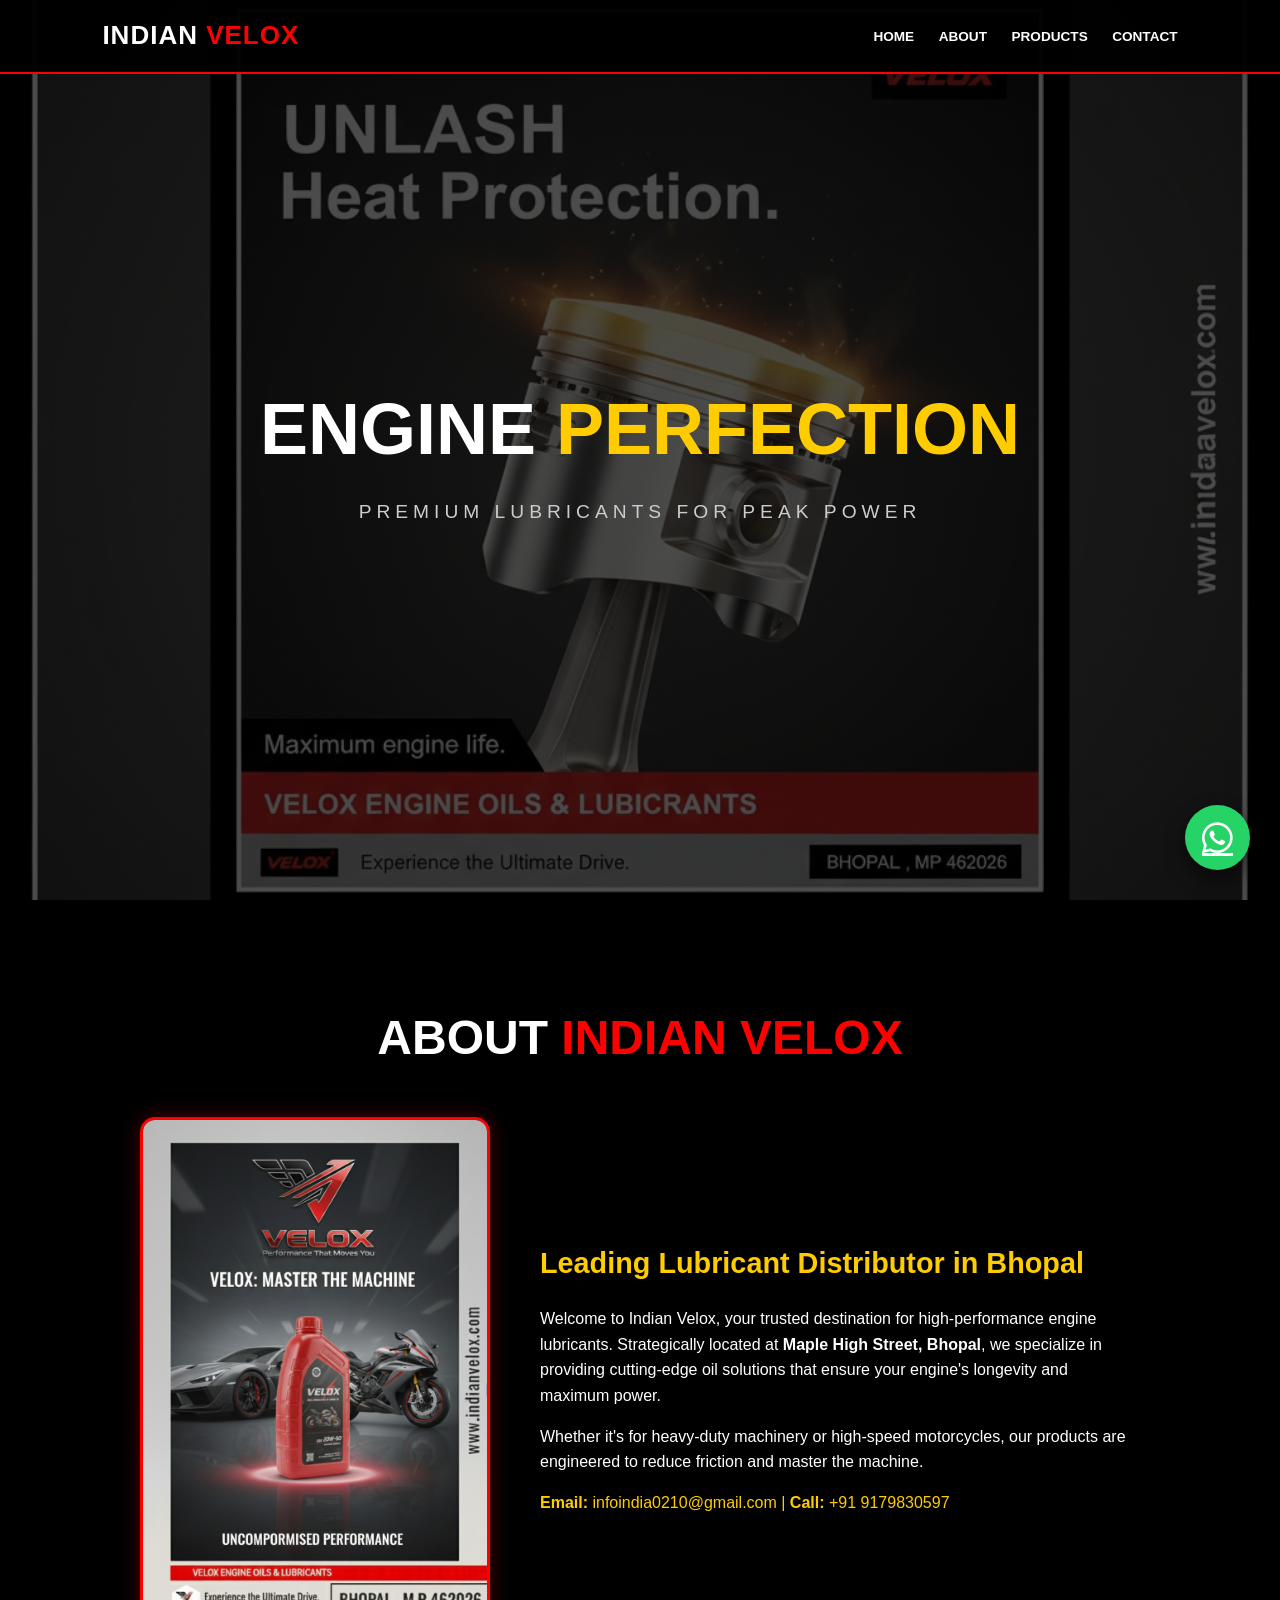
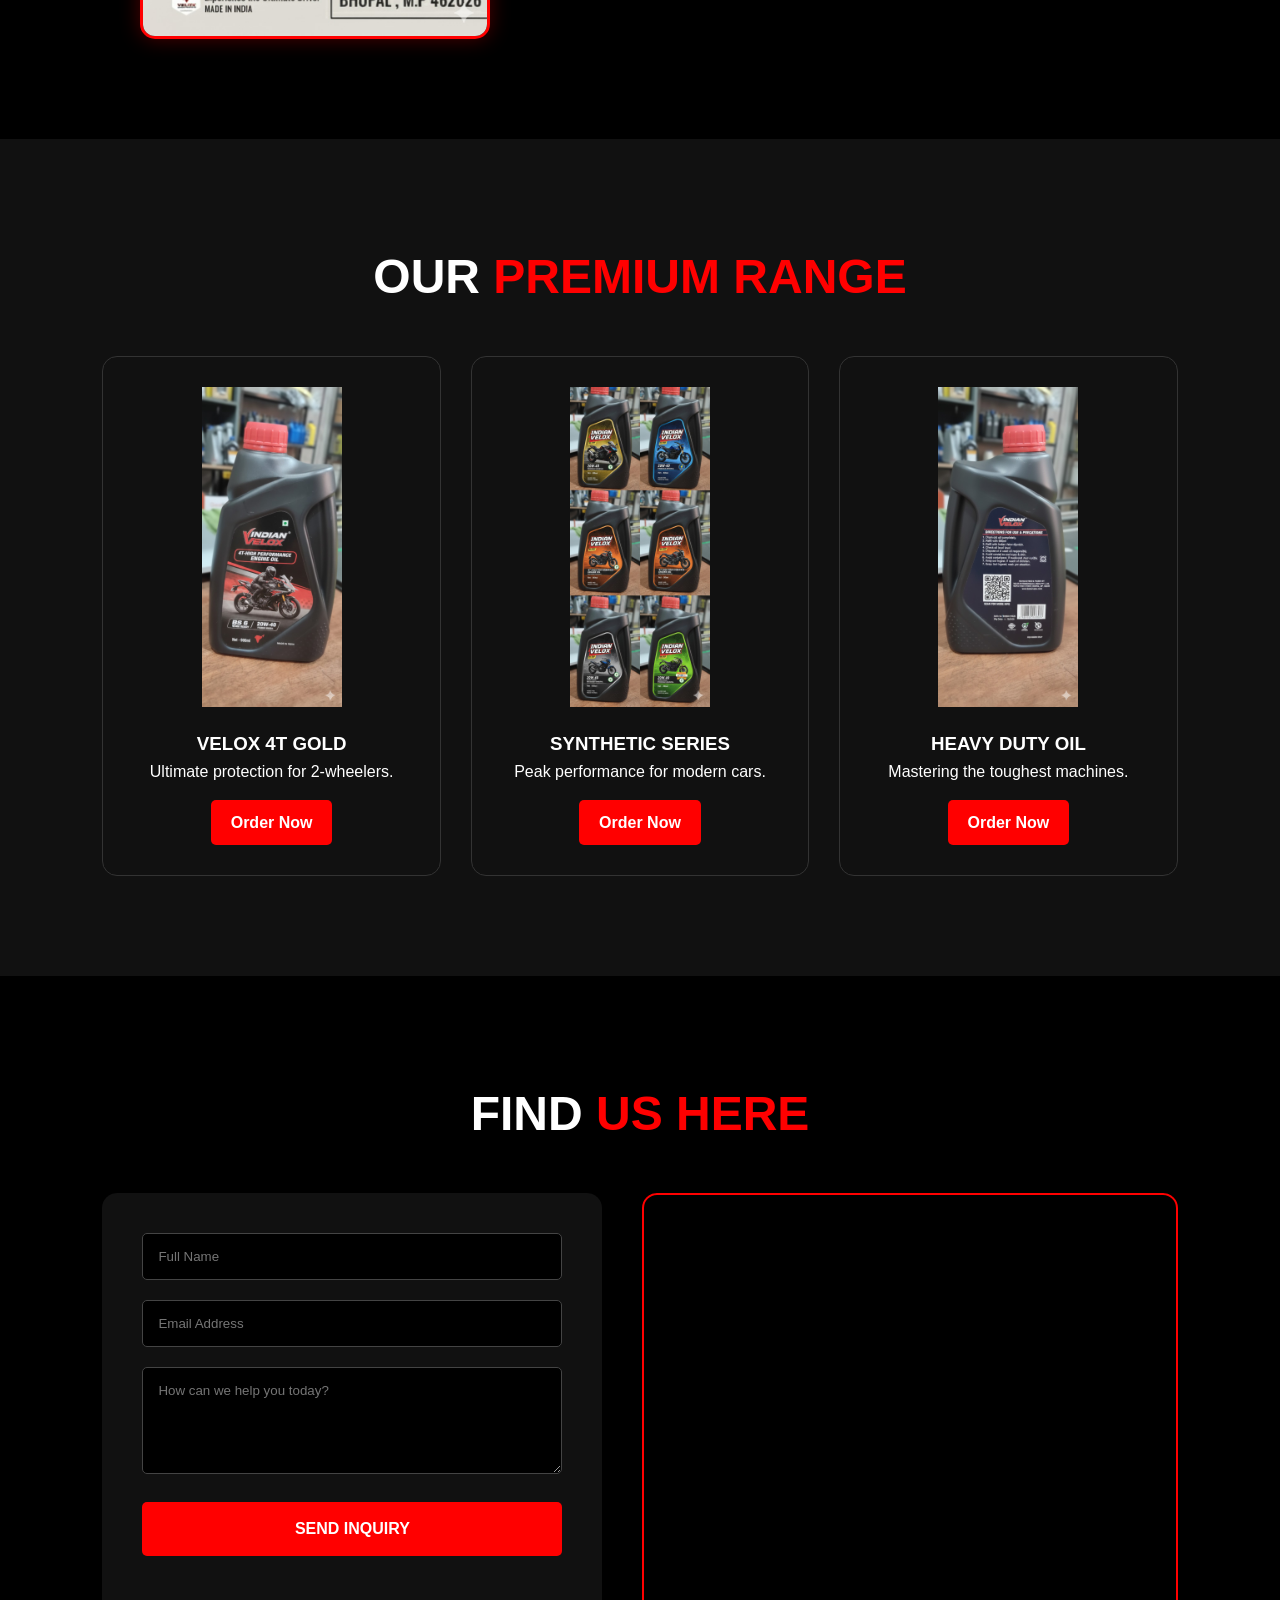
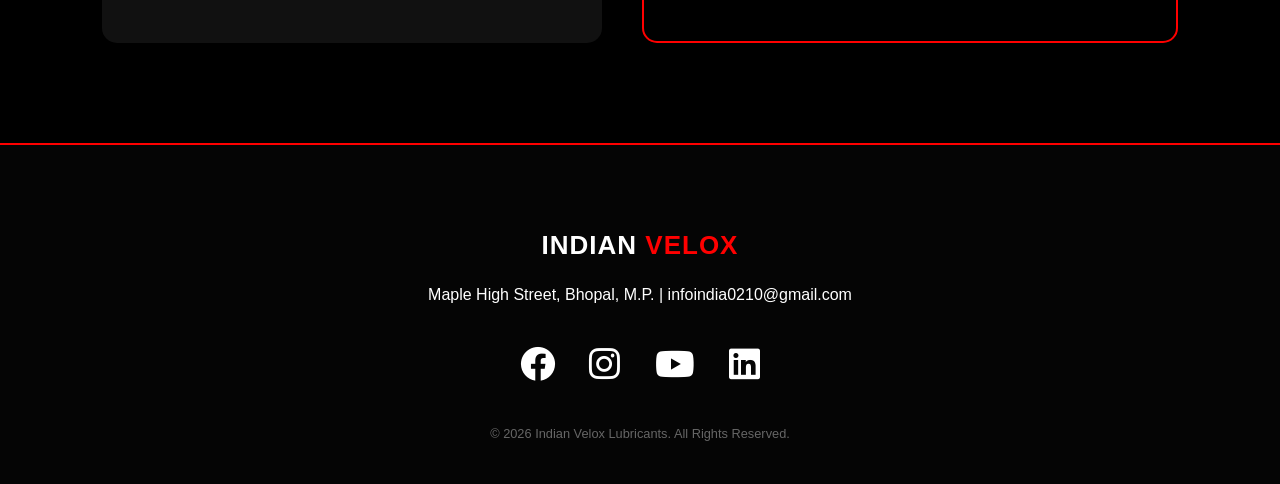
==== index.html @ fa7ae0c9 "Add files via upload" ====
<!DOCTYPE html>
<html lang="en">
<head>
    <meta charset="UTF-8">
    <meta name="viewport" content="width=device-width, initial-scale=1.0">
    <title>Indian Velox | Premium Lubricants Bhopal</title>
    <link rel="stylesheet" href="https://cdnjs.cloudflare.com/ajax/libs/font-awesome/6.0.0/css/all.min.css">
    <style>
        :root { --red: #ff0000; --gold: #ffcc00; --dark: #000; --gray: #111; }
        * { margin: 0; padding: 0; box-sizing: border-box; font-family: 'Segoe UI', Arial, sans-serif; scroll-behavior: smooth; }
        body { background: var(--dark); color: #fff; line-height: 1.6; }

        /* Navigation */
        nav { padding: 15px 8%; background: rgba(0,0,0,0.95); display: flex; justify-content: space-between; align-items: center; position: fixed; width: 100%; top: 0; z-index: 1000; border-bottom: 2px solid var(--red); }
        .logo { font-size: 26px; font-weight: 900; letter-spacing: 1px; }
        .logo span { color: var(--red); }
        .nav-links a { color: #fff; text-decoration: none; margin-left: 20px; font-weight: 600; font-size: 0.85rem; text-transform: uppercase; transition: 0.3s; }
        .nav-links a:hover { color: var(--gold); }

        /* Hero Section */
        #home { height: 100vh; background: linear-gradient(rgba(0,0,0,0.7), rgba(0,0,0,0.7)), url('hero.jfif'); background-size: cover; background-position: center; display: flex; flex-direction: column; justify-content: center; align-items: center; text-align: center; }
        .hero-title { font-size: 4.5rem; font-weight: 900; text-transform: uppercase; }
        .hero-title span { color: var(--gold); }
        .hero-sub { font-size: 1.2rem; letter-spacing: 5px; color: #ccc; margin-top: 10px; }

        /* Sections */
        section { padding: 100px 8%; text-align: center; }
        h2 { font-size: 3rem; margin-bottom: 40px; text-transform: uppercase; font-weight: 800; }
        h2 span { color: var(--red); }

        /* About Section */
        .about-box { display: flex; flex-wrap: wrap; gap: 50px; align-items: center; justify-content: center; text-align: left; }
        .about-text { max-width: 600px; }
        .about-text h3 { color: var(--gold); font-size: 1.8rem; margin-bottom: 20px; }
        .about-img { width: 350px; border-radius: 15px; border: 3px solid var(--red); box-shadow: 0 0 20px rgba(255,0,0,0.3); }

        /* Products Grid */
        .grid { display: grid; grid-template-columns: repeat(auto-fit, minmax(280px, 1fr)); gap: 30px; }
        .card { background: var(--gray); padding: 30px; border-radius: 15px; border: 1px solid #333; transition: 0.4s; }
        .card:hover { border-color: var(--red); transform: translateY(-10px); }
        .card img { width: 100%; height: 320px; object-fit: contain; margin-bottom: 15px; }
        .order-btn { display: inline-block; padding: 10px 20px; background: var(--red); color: #fff; text-decoration: none; border-radius: 5px; font-weight: bold; margin-top: 15px; }

        /* Contact & Map */
        .contact-wrapper { display: flex; flex-wrap: wrap; gap: 40px; justify-content: center; margin-top: 40px; }
        .contact-form { flex: 1; min-width: 300px; max-width: 500px; background: var(--gray); padding: 40px; border-radius: 15px; text-align: left; }
        .map-box { flex: 1; min-width: 300px; height: 450px; border-radius: 15px; overflow: hidden; border: 2px solid var(--red); }
        input, textarea { width: 100%; padding: 15px; margin-bottom: 20px; background: #000; border: 1px solid #444; color: #fff; border-radius: 5px; }
        .btn-submit { background: var(--red); color: #fff; border: none; padding: 18px; font-weight: bold; cursor: pointer; width: 100%; border-radius: 5px; text-transform: uppercase; font-size: 1rem; }

        /* Footer & Social */
        footer { padding: 80px 8% 40px; background: #050505; text-align: center; border-top: 2px solid var(--red); }
        .social-icons { margin: 30px 0; }
        .social-icons a { color: #fff; font-size: 2.2rem; margin: 0 15px; transition: 0.3s; display: inline-block; }
        .social-icons a:hover { color: var(--gold); transform: translateY(-5px); }
        
        /* Floating WhatsApp */
        .wa-float { position: fixed; bottom: 30px; right: 30px; background: #25D366; color: white; width: 65px; height: 65px; border-radius: 50%; display: flex; align-items: center; justify-content: center; font-size: 35px; z-index: 10000; box-shadow: 0 10px 20px rgba(0,0,0,0.5); }
    </style>
</head>
<body>

    <nav>
        <div class="logo">INDIAN <span>VELOX</span></div>
        <div class="nav-links">
            <a href="#home">Home</a>
            <a href="#about">About</a>
            <a href="#products">Products</a>
            <a href="#contact">Contact</a>
        </div>
    </nav>

    <a href="https://wa.me/919179830597?text=Hi%20Indian%20Velox%2C%0A%0AI%20saw%20your%20website%20indianvelox.com%20and%20I%20want%20to%20place%20an%20order%20for%20lubricants.%20Please%20share%20the%20price%20list%20and%20product%20details." class="wa-float" target="_blank"><i class="fab fa-whatsapp"></i></a>

    <section id="home">
        <h1 class="hero-title">ENGINE <span>PERFECTION</span></h1>
        <p class="hero-sub">PREMIUM LUBRICANTS FOR PEAK POWER</p>
    </section>

    <section id="about">
        <h2>About <span>Indian Velox</span></h2>
        <div class="about-box">
            <img src="product1.jpeg" class="about-img">
            <div class="about-text">
                <h3>Leading Lubricant Distributor in Bhopal</h3>
                <p>Welcome to Indian Velox, your trusted destination for high-performance engine lubricants. Strategically located at <b>Maple High Street, Bhopal</b>, we specialize in providing cutting-edge oil solutions that ensure your engine's longevity and maximum power.</p>
                <p style="margin-top: 15px;">Whether it's for heavy-duty machinery or high-speed motorcycles, our products are engineered to reduce friction and master the machine.</p>
                <p style="margin-top: 15px; color: var(--gold);"><b>Email:</b> infoindia0210@gmail.com | <b>Call:</b> +91 9179830597</p>
            </div>
        </div>
    </section>

    <section id="products" style="background: var(--gray);">
        <h2>Our <span>Premium Range</span></h2>
        <div class="grid">
            <div class="card"><img src="p1.jpeg"><h3>VELOX 4T GOLD</h3><p>Ultimate protection for 2-wheelers.</p><a href="https://wa.me/919179830597?text=Hi%20Indian%20Velox%2C%20I%20want%20to%20order%20VELOX%204T%20GOLD.%20Please%20provide%20more%20details." class="order-btn">Order Now</a></div>
            
            <div class="card"><img src="p2.jpg"><h3>SYNTHETIC SERIES</h3><p>Peak performance for modern cars.</p><a href="https://wa.me/919179830597?text=Hi%20Indian%20Velox%2C%20I%20want%20to%20order%20SYNTHETIC%20SERIES%20OIL.%20Please%20provide%20more%20details." class="order-btn">Order Now</a></div>
            
            <div class="card"><img src="p3.jpg"><h3>HEAVY DUTY OIL</h3><p>Mastering the toughest machines.</p><a href="https://wa.me/919179830597?text=Hi%20Indian%20Velox%2C%20I%20want%20to%20order%20HEAVY%20DUTY%20OIL.%20Please%20provide%20more%20details." class="order-btn">Order Now</a></div>
        </div>
    </section>

    <section id="contact">
        <h2>Find <span>Us Here</span></h2>
        <div class="contact-wrapper">
            <div class="contact-form">
                <form action="https://formsubmit.co/infoindia0210@gmail.com" method="POST">
                    <input type="text" name="name" placeholder="Full Name" required>
                    <input type="email" name="email" placeholder="Email Address" required>
                    <textarea name="message" rows="5" placeholder="How can we help you today?" required></textarea>
                    <button type="submit" class="btn-submit">Send Inquiry</button>
                </form>
            </div>
            <div class="map-box">
                <iframe src="https://www.google.com/maps/embed?pb=!1m18!1m12!1m3!1d3667.123456789!2d77.4123456!3d23.2512345!2m3!1f0!2f0!3f0!3m2!1i1024!2i768!4f13.1!3m3!1m2!1s0x0%3A0x0!2zMjPCsDE1JzA0LjQiTiA3N8KwMjQnNDQuNCJF!5e0!3m2!1sen!2sin!4v1234567890123" width="100%" height="100%" style="border:0;" allowfullscreen="" loading="lazy"></iframe>
            </div>
        </div>
    </section>

    <footer>
        <div class="logo">INDIAN <span>VELOX</span></div>
        <p style="margin-top: 15px;">Maple High Street, Bhopal, M.P. | infoindia0210@gmail.com</p>
        
        <div class="social-icons">
            <a href="https://www.facebook.com/share/1F58FaG6ms/" target="_blank"><i class="fab fa-facebook"></i></a>
            <a href="https://www.instagram.com/infoindia0210?igsh=bXV0Z3M4NXFhaW9m" target="_blank"><i class="fab fa-instagram"></i></a>
            <a href="https://www.youtube.com/@IndianVelox" target="_blank"><i class="fab fa-youtube"></i></a>
            <a href="https://www.linkedin.com/in/chinmay-sharma-1" target="_blank"><i class="fab fa-linkedin"></i></a>
        </div>

        <p style="color: #666; font-size: 0.8rem;">© 2026 Indian Velox Lubricants. All Rights Reserved.</p>
    </footer>

</body>
</html>
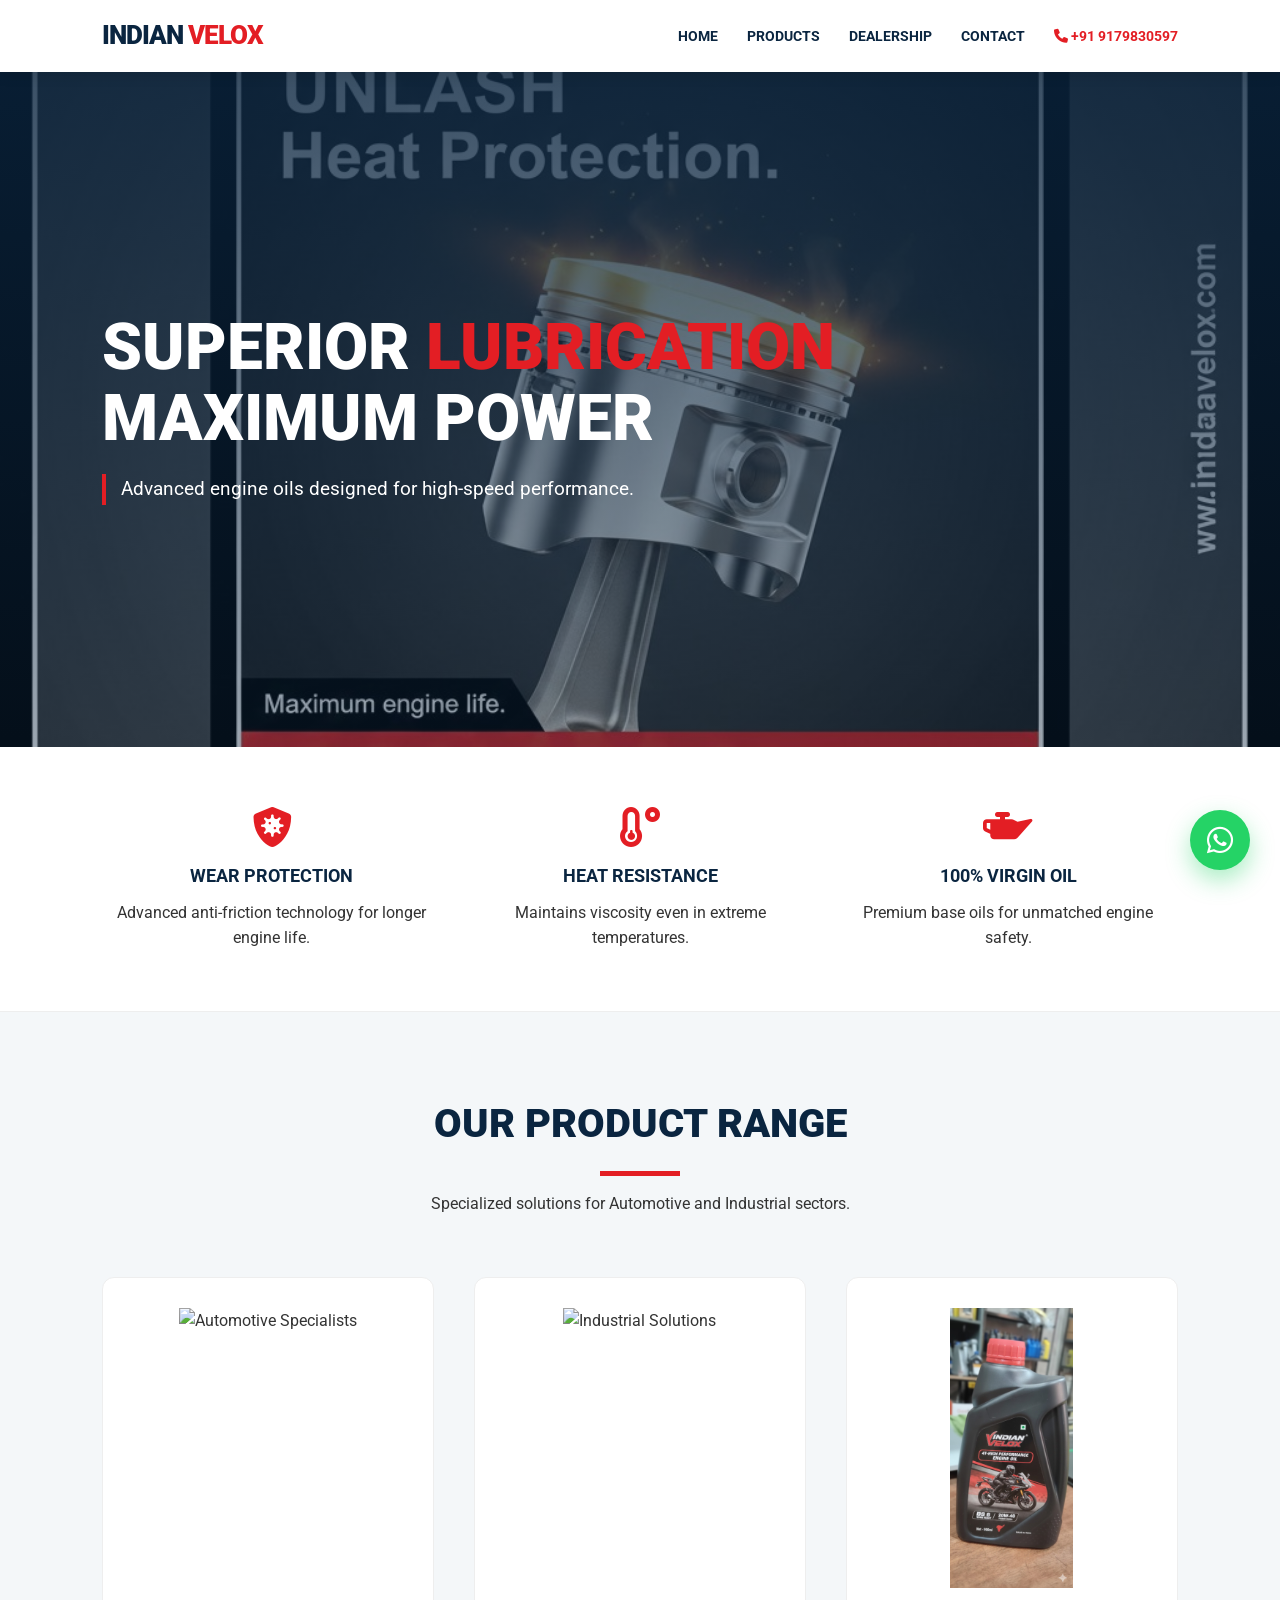
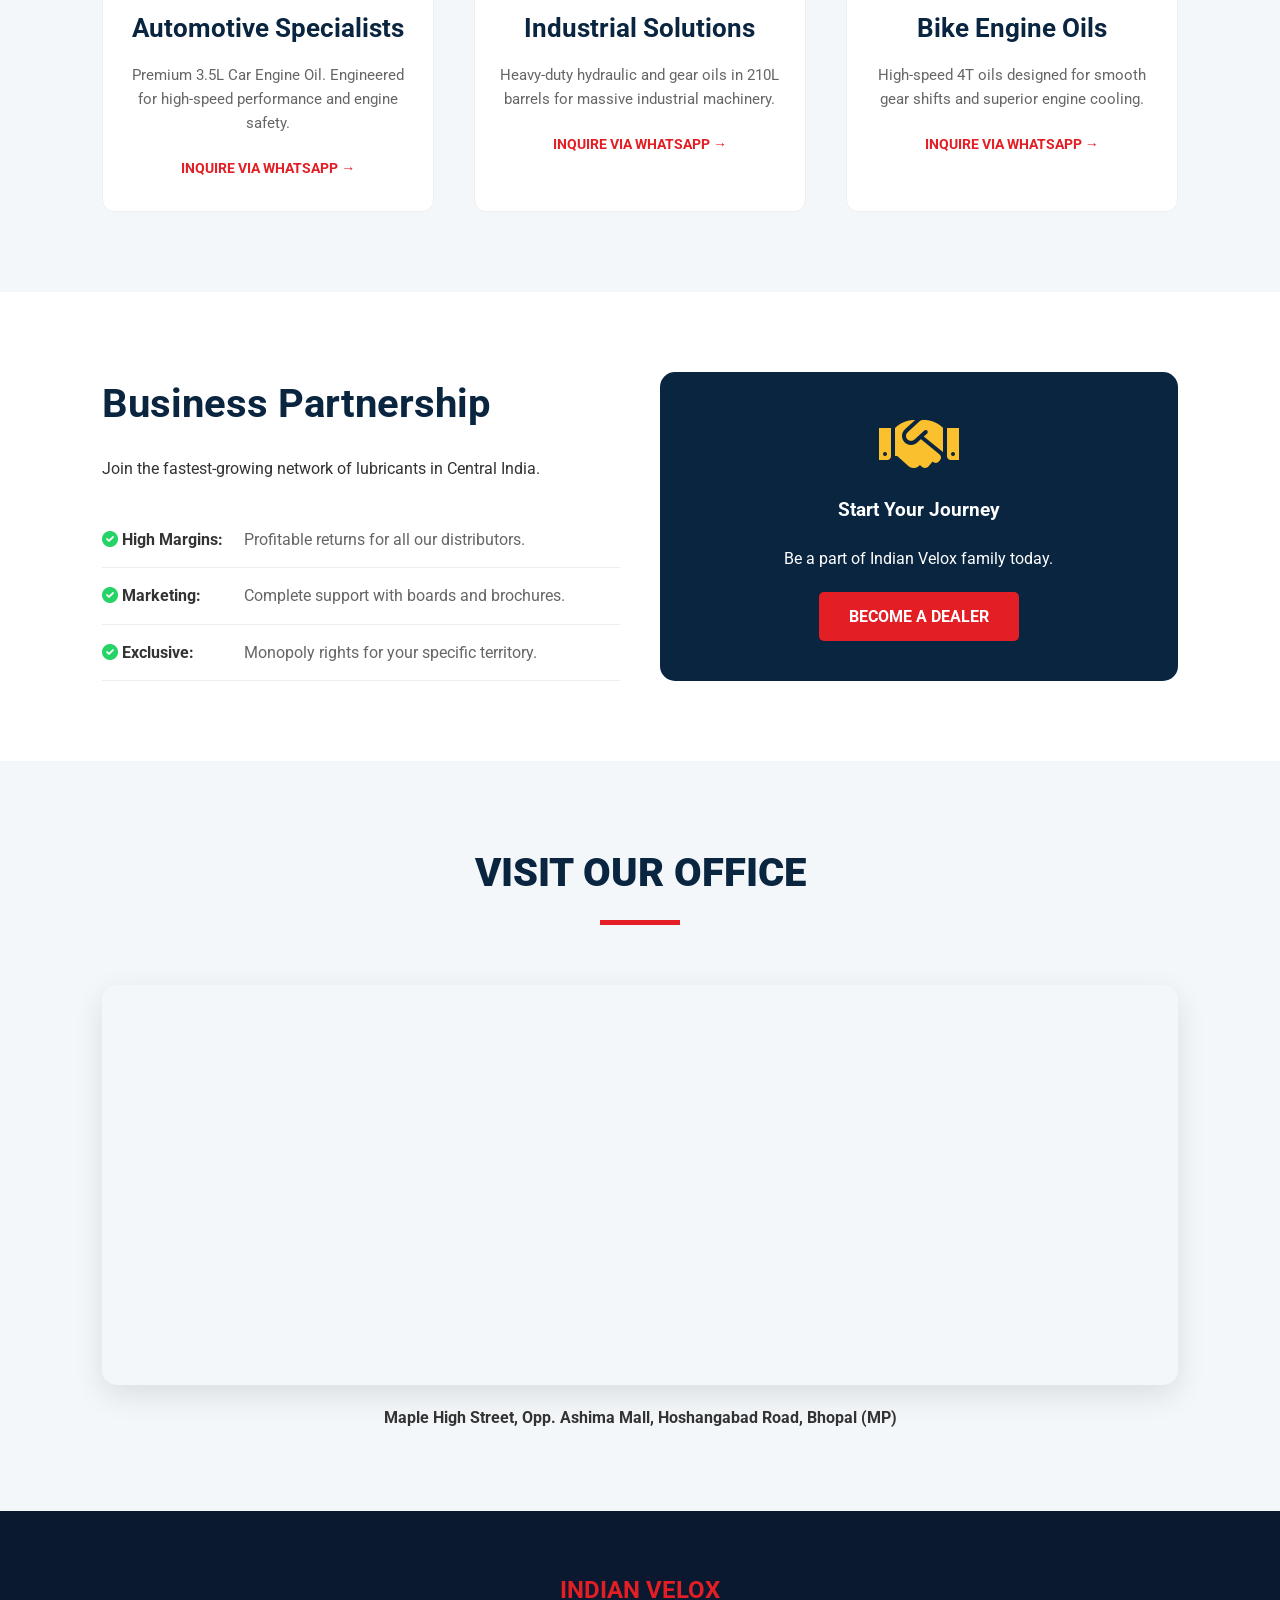
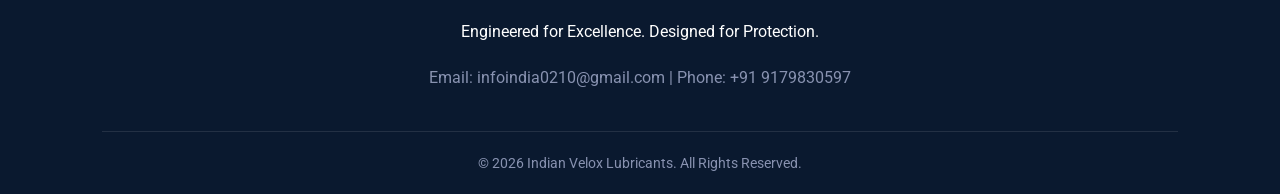
==== commit 1e825645: "Update index.html" ====
--- a/index.html
+++ b/index.html
@@ -3,134 +3,196 @@
 <head>
     <meta charset="UTF-8">
     <meta name="viewport" content="width=device-width, initial-scale=1.0">
-    <title>Indian Velox | Premium Lubricants Bhopal</title>
+    <title>Indian Velox Lubricants | Engine Perfection & Industrial Solutions</title>
+    <link href="https://fonts.googleapis.com/css2?family=Roboto:wght@300;400;700;900&family=Montserrat:wght@400;700&display=swap" rel="stylesheet">
     <link rel="stylesheet" href="https://cdnjs.cloudflare.com/ajax/libs/font-awesome/6.0.0/css/all.min.css">
     <style>
-        :root { --red: #ff0000; --gold: #ffcc00; --dark: #000; --gray: #111; }
-        * { margin: 0; padding: 0; box-sizing: border-box; font-family: 'Segoe UI', Arial, sans-serif; scroll-behavior: smooth; }
-        body { background: var(--dark); color: #fff; line-height: 1.6; }
-
+        :root { --primary: #e31e24; --secondary: #0a2540; --accent: #fbc02d; --light-bg: #f4f7f9; --text: #333; }
+        * { margin: 0; padding: 0; box-sizing: border-box; font-family: 'Roboto', sans-serif; scroll-behavior: smooth; }
+        body { line-height: 1.6; color: var(--text); overflow-x: hidden; background: #fff; }
+        
         /* Navigation */
-        nav { padding: 15px 8%; background: rgba(0,0,0,0.95); display: flex; justify-content: space-between; align-items: center; position: fixed; width: 100%; top: 0; z-index: 1000; border-bottom: 2px solid var(--red); }
-        .logo { font-size: 26px; font-weight: 900; letter-spacing: 1px; }
-        .logo span { color: var(--red); }
-        .nav-links a { color: #fff; text-decoration: none; margin-left: 20px; font-weight: 600; font-size: 0.85rem; text-transform: uppercase; transition: 0.3s; }
-        .nav-links a:hover { color: var(--gold); }
+        nav { padding: 15px 8%; background: #fff; display: flex; justify-content: space-between; align-items: center; position: sticky; top: 0; z-index: 1000; box-shadow: 0 4px 12px rgba(0,0,0,0.1); }
+        .logo { font-size: 26px; font-weight: 900; color: var(--secondary); text-decoration: none; letter-spacing: -1px; }
+        .logo span { color: var(--primary); }
+        .nav-links a { color: var(--secondary); text-decoration: none; margin-left: 25px; font-weight: 700; text-transform: uppercase; font-size: 14px; transition: 0.3s; }
+        .nav-links a:hover { color: var(--primary); }
 
         /* Hero Section */
-        #home { height: 100vh; background: linear-gradient(rgba(0,0,0,0.7), rgba(0,0,0,0.7)), url('hero.jfif'); background-size: cover; background-position: center; display: flex; flex-direction: column; justify-content: center; align-items: center; text-align: center; }
-        .hero-title { font-size: 4.5rem; font-weight: 900; text-transform: uppercase; }
-        .hero-title span { color: var(--gold); }
-        .hero-sub { font-size: 1.2rem; letter-spacing: 5px; color: #ccc; margin-top: 10px; }
+        #hero { height: 75vh; background: linear-gradient(rgba(10,37,64,0.8), rgba(10,37,64,0.4)), url('hero.jfif'); background-size: cover; background-position: center; display: flex; align-items: center; color: #fff; padding: 0 8%; }
+        .hero-text h1 { font-size: 4rem; font-weight: 900; line-height: 1.1; margin-bottom: 20px; text-transform: uppercase; }
+        .hero-text span { color: var(--primary); }
 
-        /* Sections */
-        section { padding: 100px 8%; text-align: center; }
-        h2 { font-size: 3rem; margin-bottom: 40px; text-transform: uppercase; font-weight: 800; }
-        h2 span { color: var(--red); }
+        /* Features Bar */
+        .features-bar { display: grid; grid-template-columns: repeat(auto-fit, minmax(250px, 1fr)); padding: 60px 8%; gap: 30px; text-align: center; background: #fff; border-bottom: 1px solid #eee; }
+        .feature-item i { font-size: 2.5rem; color: var(--primary); margin-bottom: 15px; }
+        .feature-item h3 { color: var(--secondary); margin-bottom: 10px; text-transform: uppercase; font-size: 1.1rem; }
 
-        /* About Section */
-        .about-box { display: flex; flex-wrap: wrap; gap: 50px; align-items: center; justify-content: center; text-align: left; }
-        .about-text { max-width: 600px; }
-        .about-text h3 { color: var(--gold); font-size: 1.8rem; margin-bottom: 20px; }
-        .about-img { width: 350px; border-radius: 15px; border: 3px solid var(--red); box-shadow: 0 0 20px rgba(255,0,0,0.3); }
+        /* General Section Styling */
+        section { padding: 80px 8%; }
+        .title-area { text-align: center; margin-bottom: 60px; }
+        .title-area h2 { font-size: 2.5rem; text-transform: uppercase; color: var(--secondary); font-weight: 900; }
+        .divider { width: 80px; height: 5px; background: var(--primary); margin: 15px auto; }
 
-        /* Products Grid */
-        .grid { display: grid; grid-template-columns: repeat(auto-fit, minmax(280px, 1fr)); gap: 30px; }
-        .card { background: var(--gray); padding: 30px; border-radius: 15px; border: 1px solid #333; transition: 0.4s; }
-        .card:hover { border-color: var(--red); transform: translateY(-10px); }
-        .card img { width: 100%; height: 320px; object-fit: contain; margin-bottom: 15px; }
-        .order-btn { display: inline-block; padding: 10px 20px; background: var(--red); color: #fff; text-decoration: none; border-radius: 5px; font-weight: bold; margin-top: 15px; }
+        /* Product Grid */
+        .grid { display: grid; grid-template-columns: repeat(auto-fit, minmax(300px, 1fr)); gap: 40px; }
+        .card { background: #fff; border: 1px solid #eee; transition: 0.4s; border-radius: 12px; overflow: hidden; display: flex; flex-direction: column; align-items: center; padding: 30px 20px; text-align: center; }
+        .card:hover { transform: translateY(-10px); box-shadow: 0 20px 40px rgba(0,0,0,0.1); }
+        .card img { width: auto; height: 280px; object-fit: contain; margin-bottom: 20px; }
+        .card-body h3 { font-size: 1.6rem; color: var(--secondary); margin-bottom: 15px; }
+        .card-body p { font-size: 15px; color: #666; margin-bottom: 20px; min-height: 45px; }
+        .view-btn { color: var(--primary); font-weight: bold; text-decoration: none; text-transform: uppercase; font-size: 14px; border-bottom: 2px solid transparent; transition: 0.3s; }
+        .view-btn:hover { border-bottom: 2px solid var(--primary); }
 
-        /* Contact & Map */
-        .contact-wrapper { display: flex; flex-wrap: wrap; gap: 40px; justify-content: center; margin-top: 40px; }
-        .contact-form { flex: 1; min-width: 300px; max-width: 500px; background: var(--gray); padding: 40px; border-radius: 15px; text-align: left; }
-        .map-box { flex: 1; min-width: 300px; height: 450px; border-radius: 15px; overflow: hidden; border: 2px solid var(--red); }
-        input, textarea { width: 100%; padding: 15px; margin-bottom: 20px; background: #000; border: 1px solid #444; color: #fff; border-radius: 5px; }
-        .btn-submit { background: var(--red); color: #fff; border: none; padding: 18px; font-weight: bold; cursor: pointer; width: 100%; border-radius: 5px; text-transform: uppercase; font-size: 1rem; }
+        /* Dealership Table */
+        .dealer-table { width: 100%; border-collapse: collapse; text-align: left; }
+        .dealer-table tr { border-bottom: 1px solid #eee; }
+        .dealer-table td { padding: 15px 0; }
 
-        /* Footer & Social */
-        footer { padding: 80px 8% 40px; background: #050505; text-align: center; border-top: 2px solid var(--red); }
-        .social-icons { margin: 30px 0; }
-        .social-icons a { color: #fff; font-size: 2.2rem; margin: 0 15px; transition: 0.3s; display: inline-block; }
-        .social-icons a:hover { color: var(--gold); transform: translateY(-5px); }
-        
-        /* Floating WhatsApp */
-        .wa-float { position: fixed; bottom: 30px; right: 30px; background: #25D366; color: white; width: 65px; height: 65px; border-radius: 50%; display: flex; align-items: center; justify-content: center; font-size: 35px; z-index: 10000; box-shadow: 0 10px 20px rgba(0,0,0,0.5); }
+        /* WhatsApp Button */
+        .wa-float { position: fixed; bottom: 30px; right: 30px; background: #25D366; color: white; width: 60px; height: 60px; border-radius: 50%; display: flex; align-items: center; justify-content: center; font-size: 30px; z-index: 1000; box-shadow: 0 10px 25px rgba(37,211,102,0.4); text-decoration: none; transition: 0.3s; }
+        .wa-float:hover { transform: scale(1.1); }
+
+        /* Footer */
+        footer { background: #0a192f; color: #fff; padding: 60px 8% 20px; }
+        .footer-bottom { border-top: 1px solid rgba(255,255,255,0.1); padding-top: 20px; margin-top: 40px; text-align: center; font-size: 14px; color: #8892b0; }
+
+        @media (max-width: 768px) { 
+            .hero-text h1 { font-size: 2.5rem; } 
+            .nav-links { display: none; } 
+            .grid { grid-template-columns: 1fr; }
+        }
     </style>
 </head>
 <body>
 
+    <a href="https://wa.me/919179830597?text=Hi Indian Velox, I'm interested in your products/dealership." class="wa-float" target="_blank">
+        <i class="fab fa-whatsapp"></i>
+    </a>
+
     <nav>
-        <div class="logo">INDIAN <span>VELOX</span></div>
+        <a href="#" class="logo">INDIAN <span>VELOX</span></a>
         <div class="nav-links">
-            <a href="#home">Home</a>
-            <a href="#about">About</a>
+            <a href="#hero">Home</a>
             <a href="#products">Products</a>
-            <a href="#contact">Contact</a>
+            <a href="#dealership">Dealership</a>
+            <a href="#location">Contact</a>
+            <a href="tel:+919179830597" style="color: var(--primary);"><i class="fas fa-phone"></i> +91 9179830597</a>
         </div>
     </nav>
 
-    <a href="https://wa.me/919179830597?text=Hi%20Indian%20Velox%2C%0A%0AI%20saw%20your%20website%20indianvelox.com%20and%20I%20want%20to%20place%20an%20order%20for%20lubricants.%20Please%20share%20the%20price%20list%20and%20product%20details." class="wa-float" target="_blank"><i class="fab fa-whatsapp"></i></a>
-
-    <section id="home">
-        <h1 class="hero-title">ENGINE <span>PERFECTION</span></h1>
-        <p class="hero-sub">PREMIUM LUBRICANTS FOR PEAK POWER</p>
+    <section id="hero">
+        <div class="hero-text">
+            <h1>Superior <span>Lubrication</span> <br>Maximum Power</h1>
+            <p style="font-size: 1.2rem; margin-top: 10px; border-left: 4px solid var(--primary); padding-left: 15px;">Advanced engine oils designed for high-speed performance.</p>
+        </div>
     </section>
 
-    <section id="about">
-        <h2>About <span>Indian Velox</span></h2>
-        <div class="about-box">
-            <img src="product1.jpeg" class="about-img">
-            <div class="about-text">
-                <h3>Leading Lubricant Distributor in Bhopal</h3>
-                <p>Welcome to Indian Velox, your trusted destination for high-performance engine lubricants. Strategically located at <b>Maple High Street, Bhopal</b>, we specialize in providing cutting-edge oil solutions that ensure your engine's longevity and maximum power.</p>
-                <p style="margin-top: 15px;">Whether it's for heavy-duty machinery or high-speed motorcycles, our products are engineered to reduce friction and master the machine.</p>
-                <p style="margin-top: 15px; color: var(--gold);"><b>Email:</b> infoindia0210@gmail.com | <b>Call:</b> +91 9179830597</p>
+    <div class="features-bar">
+        <div class="feature-item">
+            <i class="fas fa-shield-virus"></i>
+            <h3>Wear Protection</h3>
+            <p>Advanced anti-friction technology for longer engine life.</p>
+        </div>
+        <div class="feature-item">
+            <i class="fas fa-temperature-low"></i>
+            <h3>Heat Resistance</h3>
+            <p>Maintains viscosity even in extreme temperatures.</p>
+        </div>
+        <div class="feature-item">
+            <i class="fas fa-oil-can"></i>
+            <h3>100% Virgin Oil</h3>
+            <p>Premium base oils for unmatched engine safety.</p>
+        </div>
+    </div>
+
+    <section id="products" style="background: var(--light-bg);">
+        <div class="title-area">
+            <h2>Our Product Range</h2>
+            <div class="divider"></div>
+            <p>Specialized solutions for Automotive and Industrial sectors.</p>
+        </div>
+
+        <div class="grid">
+            <div class="card">
+                <img src="car-oil.png" alt="Automotive Specialists">
+                <div class="card-body">
+                    <h3>Automotive Specialists</h3>
+                    <p>Premium 3.5L Car Engine Oil. Engineered for high-speed performance and engine safety.</p>
+                    <a href="https://wa.me/919179830597?text=Interested in Automotive Specialists (Car Oil)" class="view-btn">Inquire via WhatsApp →</a>
+                </div>
+            </div>
+
+            <div class="card">
+                <img src="industrial-barrel.png" alt="Industrial Solutions">
+                <div class="card-body">
+                    <h3>Industrial Solutions</h3>
+                    <p>Heavy-duty hydraulic and gear oils in 210L barrels for massive industrial machinery.</p>
+                    <a href="https://wa.me/919179830597?text=Interested in Industrial Solutions (Barrels)" class="view-btn">Inquire via WhatsApp →</a>
+                </div>
+            </div>
+
+            <div class="card">
+                <img src="p1.jpeg" alt="Bike Engine Oils">
+                <div class="card-body">
+                    <h3>Bike Engine Oils</h3>
+                    <p>High-speed 4T oils designed for smooth gear shifts and superior engine cooling.</p>
+                    <a href="https://wa.me/919179830597?text=Interested in Bike Engine Oils (4T)" class="view-btn">Inquire via WhatsApp →</a>
+                </div>
             </div>
         </div>
     </section>
 
-    <section id="products" style="background: var(--gray);">
-        <h2>Our <span>Premium Range</span></h2>
-        <div class="grid">
-            <div class="card"><img src="p1.jpeg"><h3>VELOX 4T GOLD</h3><p>Ultimate protection for 2-wheelers.</p><a href="https://wa.me/919179830597?text=Hi%20Indian%20Velox%2C%20I%20want%20to%20order%20VELOX%204T%20GOLD.%20Please%20provide%20more%20details." class="order-btn">Order Now</a></div>
-            
-            <div class="card"><img src="p2.jpg"><h3>SYNTHETIC SERIES</h3><p>Peak performance for modern cars.</p><a href="https://wa.me/919179830597?text=Hi%20Indian%20Velox%2C%20I%20want%20to%20order%20SYNTHETIC%20SERIES%20OIL.%20Please%20provide%20more%20details." class="order-btn">Order Now</a></div>
-            
-            <div class="card"><img src="p3.jpg"><h3>HEAVY DUTY OIL</h3><p>Mastering the toughest machines.</p><a href="https://wa.me/919179830597?text=Hi%20Indian%20Velox%2C%20I%20want%20to%20order%20HEAVY%20DUTY%20OIL.%20Please%20provide%20more%20details." class="order-btn">Order Now</a></div>
-        </div>
-    </section>
-
-    <section id="contact">
-        <h2>Find <span>Us Here</span></h2>
-        <div class="contact-wrapper">
-            <div class="contact-form">
-                <form action="https://formsubmit.co/infoindia0210@gmail.com" method="POST">
-                    <input type="text" name="name" placeholder="Full Name" required>
-                    <input type="email" name="email" placeholder="Email Address" required>
-                    <textarea name="message" rows="5" placeholder="How can we help you today?" required></textarea>
-                    <button type="submit" class="btn-submit">Send Inquiry</button>
-                </form>
+    <section id="dealership">
+        <div class="grid" style="grid-template-columns: 1fr 1fr; align-items: center;">
+            <div>
+                <h2 style="color: var(--secondary); font-size: 2.5rem; margin-bottom: 20px;">Business Partnership</h2>
+                <p style="margin-bottom: 30px;">Join the fastest-growing network of lubricants in Central India.</p>
+                <table class="dealer-table">
+                    <tr>
+                        <td><i class="fas fa-check-circle" style="color: #25D366;"></i> <strong>High Margins:</strong></td>
+                        <td style="color: #666;">Profitable returns for all our distributors.</td>
+                    </tr>
+                    <tr>
+                        <td><i class="fas fa-check-circle" style="color: #25D366;"></i> <strong>Marketing:</strong></td>
+                        <td style="color: #666;">Complete support with boards and brochures.</td>
+                    </tr>
+                    <tr>
+                        <td><i class="fas fa-check-circle" style="color: #25D366;"></i> <strong>Exclusive:</strong></td>
+                        <td style="color: #666;">Monopoly rights for your specific territory.</td>
+                    </tr>
+                </table>
             </div>
-            <div class="map-box">
-                <iframe src="https://www.google.com/maps/embed?pb=!1m18!1m12!1m3!1d3667.123456789!2d77.4123456!3d23.2512345!2m3!1f0!2f0!3f0!3m2!1i1024!2i768!4f13.1!3m3!1m2!1s0x0%3A0x0!2zMjPCsDE1JzA0LjQiTiA3N8KwMjQnNDQuNCJF!5e0!3m2!1sen!2sin!4v1234567890123" width="100%" height="100%" style="border:0;" allowfullscreen="" loading="lazy"></iframe>
+            <div style="background: var(--secondary); color: #fff; padding: 40px; border-radius: 15px; text-align: center;">
+                <i class="fas fa-handshake" style="font-size: 4rem; color: var(--accent); margin-bottom: 20px;"></i>
+                <h3>Start Your Journey</h3>
+                <p style="margin: 20px 0;">Be a part of Indian Velox family today.</p>
+                <a href="https://wa.me/919179830597?text=I'm interested in Dealership." style="background: var(--primary); color: #fff; text-decoration: none; padding: 12px 30px; border-radius: 5px; font-weight: bold; display: inline-block;">BECOME A DEALER</a>
             </div>
         </div>
     </section>
 
+    <section id="location" style="background: var(--light-bg);">
+        <div class="title-area">
+            <h2>Visit Our Office</h2>
+            <div class="divider"></div>
+        </div>
+        <div style="width: 100%; height: 400px; border-radius: 15px; overflow: hidden; box-shadow: 0 10px 30px rgba(0,0,0,0.1);">
+            <iframe src="https://www.google.com/maps/embed?pb=!1m18!1m12!1m3!1d3667.632289434862!2d77.44754437531988!3d23.1836544790616!2m3!1f0!2f0!3f0!3m2!1i1024!2i768!4f13.1!3m3!1m2!1s0x397c43e9131afdbe%3A0x33282b10ee89dc9c!2sMaple%20High%20Street!5e0!3m2!1sen!2sin!4v1700000000000" width="100%" height="100%" style="border:0;" allowfullscreen="" loading="lazy"></iframe>
+        </div>
+        <p style="text-align: center; margin-top: 20px; font-weight: bold;">Maple High Street, Opp. Ashima Mall, Hoshangabad Road, Bhopal (MP)</p>
+    </section>
+
     <footer>
-        <div class="logo">INDIAN <span>VELOX</span></div>
-        <p style="margin-top: 15px;">Maple High Street, Bhopal, M.P. | infoindia0210@gmail.com</p>
-        
-        <div class="social-icons">
-            <a href="https://www.facebook.com/share/1F58FaG6ms/" target="_blank"><i class="fab fa-facebook"></i></a>
-            <a href="https://www.instagram.com/infoindia0210?igsh=bXV0Z3M4NXFhaW9m" target="_blank"><i class="fab fa-instagram"></i></a>
-            <a href="https://www.youtube.com/@IndianVelox" target="_blank"><i class="fab fa-youtube"></i></a>
-            <a href="https://www.linkedin.com/in/chinmay-sharma-1" target="_blank"><i class="fab fa-linkedin"></i></a>
+        <div style="text-align: center;">
+            <h2 style="color: var(--primary); margin-bottom: 10px;">INDIAN VELOX</h2>
+            <p>Engineered for Excellence. Designed for Protection.</p>
+            <p style="margin-top: 20px; color: #8892b0;">Email: infoindia0210@gmail.com | Phone: +91 9179830597</p>
         </div>
-
-        <p style="color: #666; font-size: 0.8rem;">© 2026 Indian Velox Lubricants. All Rights Reserved.</p>
+        <div class="footer-bottom">
+            <p>© 2026 Indian Velox Lubricants. All Rights Reserved.</p>
+        </div>
     </footer>
 
 </body>
-</html>+</html>
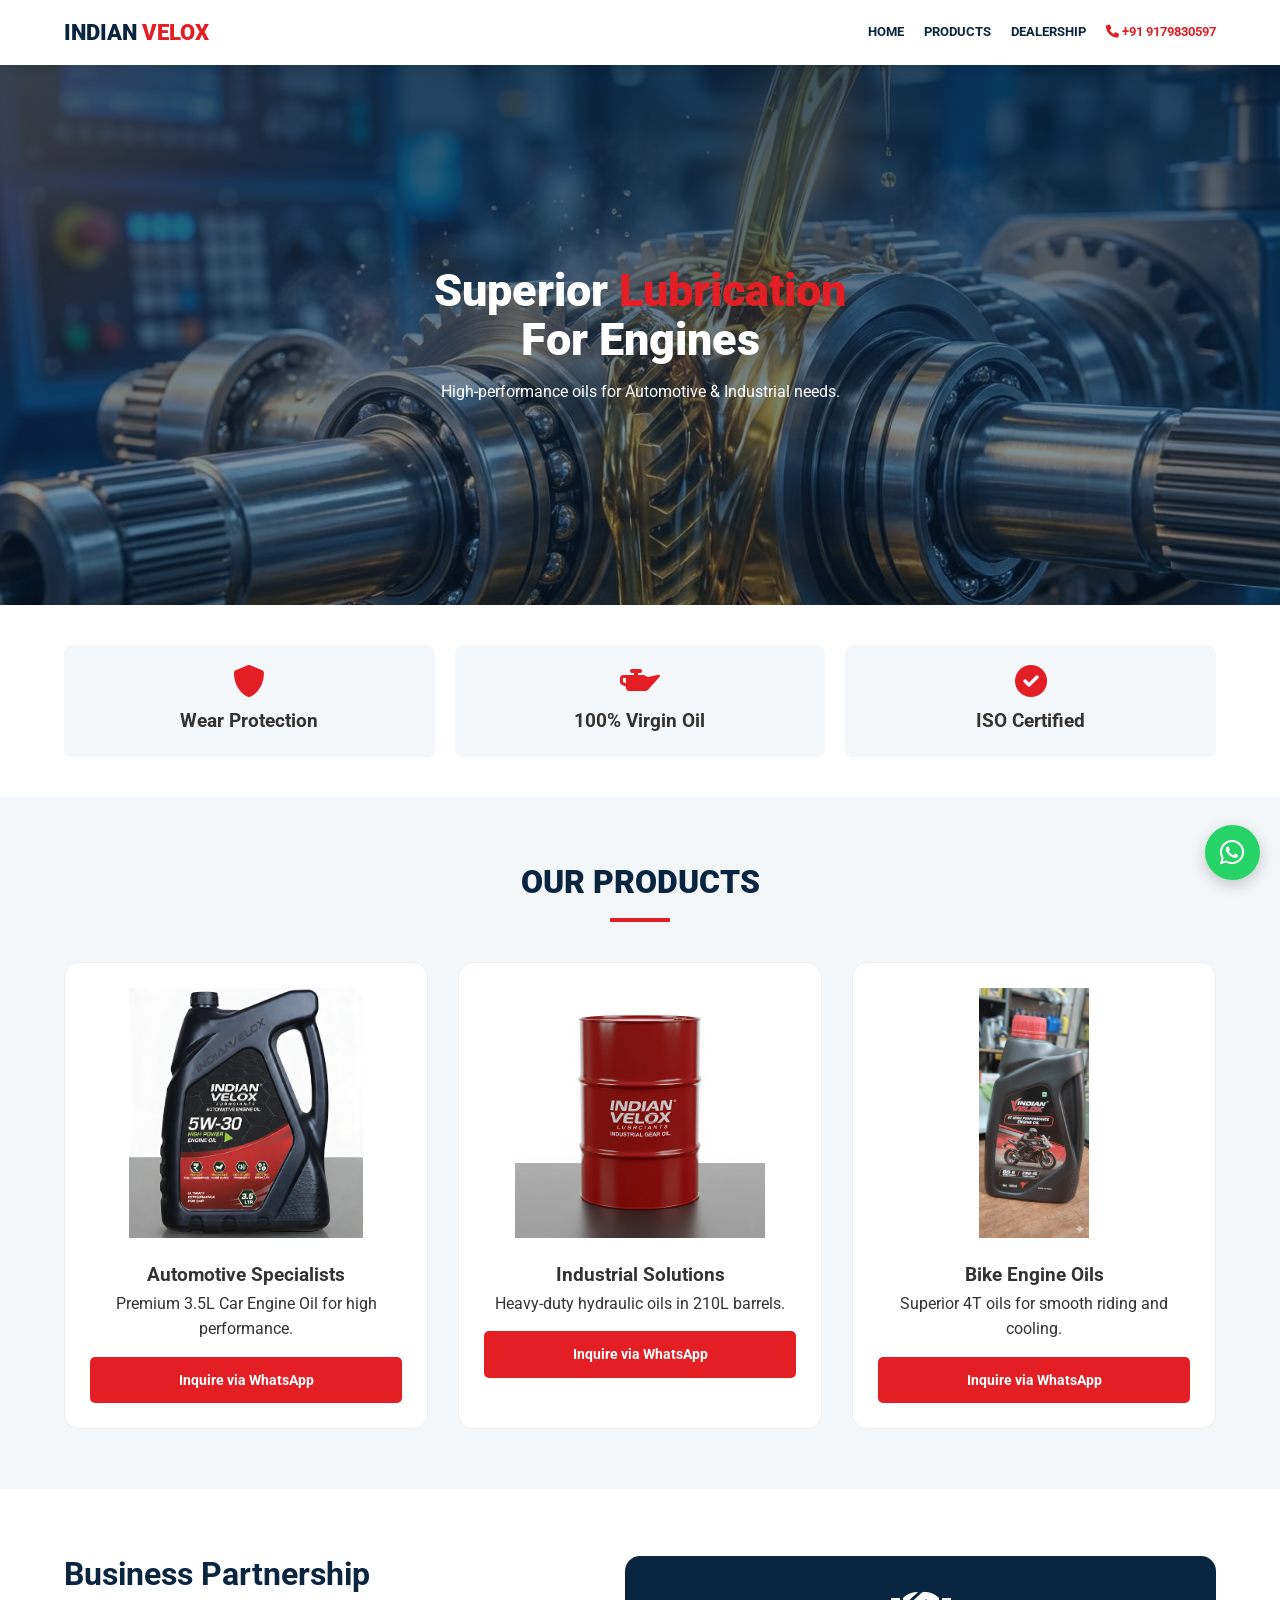
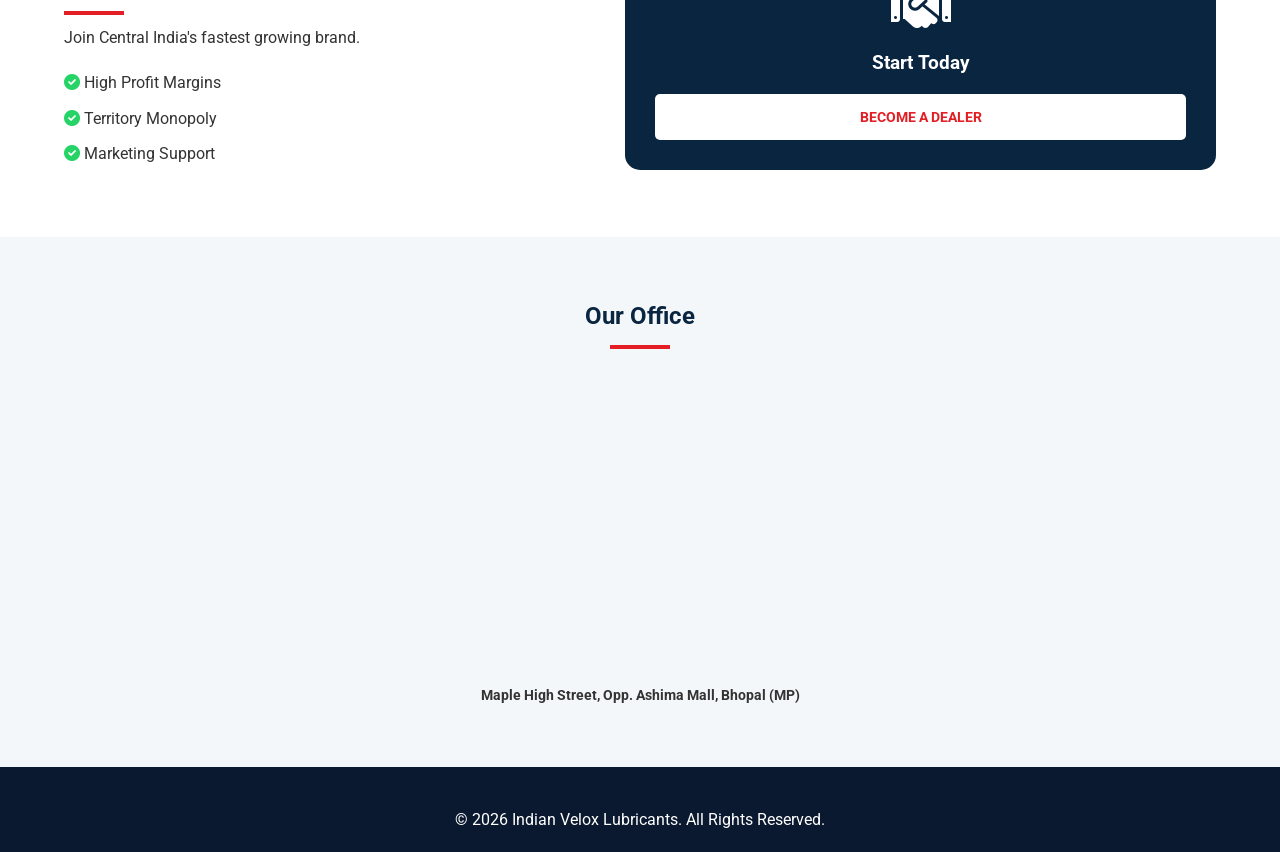
==== commit 090cf7a0: "Update index.html" ====
--- a/index.html
+++ b/index.html
@@ -3,196 +3,165 @@
 <head>
     <meta charset="UTF-8">
     <meta name="viewport" content="width=device-width, initial-scale=1.0">
-    <title>Indian Velox Lubricants | Engine Perfection & Industrial Solutions</title>
-    <link href="https://fonts.googleapis.com/css2?family=Roboto:wght@300;400;700;900&family=Montserrat:wght@400;700&display=swap" rel="stylesheet">
+    <title>Indian Velox Lubricants | Engine Perfection</title>
+    <link href="https://fonts.googleapis.com/css2?family=Roboto:wght@300;400;700;900&display=swap" rel="stylesheet">
     <link rel="stylesheet" href="https://cdnjs.cloudflare.com/ajax/libs/font-awesome/6.0.0/css/all.min.css">
     <style>
-        :root { --primary: #e31e24; --secondary: #0a2540; --accent: #fbc02d; --light-bg: #f4f7f9; --text: #333; }
+        :root { --primary: #e31e24; --secondary: #0a2540; --light-bg: #f4f7f9; --text: #333; }
         * { margin: 0; padding: 0; box-sizing: border-box; font-family: 'Roboto', sans-serif; scroll-behavior: smooth; }
-        body { line-height: 1.6; color: var(--text); overflow-x: hidden; background: #fff; }
+        body { line-height: 1.6; color: var(--text); overflow-x: hidden; }
+
+        /* Navigation */
+        nav { padding: 15px 5%; background: #fff; display: flex; justify-content: space-between; align-items: center; position: sticky; top: 0; z-index: 1000; box-shadow: 0 2px 10px rgba(0,0,0,0.1); }
+        .logo { font-size: 22px; font-weight: 900; color: var(--secondary); text-decoration: none; }
+        .logo span { color: var(--primary); }
         
-        /* Navigation */
-        nav { padding: 15px 8%; background: #fff; display: flex; justify-content: space-between; align-items: center; position: sticky; top: 0; z-index: 1000; box-shadow: 0 4px 12px rgba(0,0,0,0.1); }
-        .logo { font-size: 26px; font-weight: 900; color: var(--secondary); text-decoration: none; letter-spacing: -1px; }
-        .logo span { color: var(--primary); }
-        .nav-links a { color: var(--secondary); text-decoration: none; margin-left: 25px; font-weight: 700; text-transform: uppercase; font-size: 14px; transition: 0.3s; }
+        .nav-links { display: flex; align-items: center; }
+        .nav-links a { color: var(--secondary); text-decoration: none; margin-left: 20px; font-weight: 700; font-size: 13px; text-transform: uppercase; transition: 0.3s; }
         .nav-links a:hover { color: var(--primary); }
+        .menu-btn { display: none; font-size: 24px; cursor: pointer; color: var(--secondary); }
 
         /* Hero Section */
-        #hero { height: 75vh; background: linear-gradient(rgba(10,37,64,0.8), rgba(10,37,64,0.4)), url('hero.jfif'); background-size: cover; background-position: center; display: flex; align-items: center; color: #fff; padding: 0 8%; }
-        .hero-text h1 { font-size: 4rem; font-weight: 900; line-height: 1.1; margin-bottom: 20px; text-transform: uppercase; }
+        #hero { height: 60vh; background: linear-gradient(rgba(10,37,64,0.8), rgba(10,37,64,0.4)), url('hero.jfif'); background-size: cover; background-position: center; display: flex; align-items: center; justify-content: center; color: #fff; text-align: center; padding: 0 5%; }
+        .hero-text h1 { font-size: 2.8rem; font-weight: 900; line-height: 1.1; margin-bottom: 15px; }
         .hero-text span { color: var(--primary); }
 
-        /* Features Bar */
-        .features-bar { display: grid; grid-template-columns: repeat(auto-fit, minmax(250px, 1fr)); padding: 60px 8%; gap: 30px; text-align: center; background: #fff; border-bottom: 1px solid #eee; }
-        .feature-item i { font-size: 2.5rem; color: var(--primary); margin-bottom: 15px; }
-        .feature-item h3 { color: var(--secondary); margin-bottom: 10px; text-transform: uppercase; font-size: 1.1rem; }
+        /* Features */
+        .features-bar { display: grid; grid-template-columns: repeat(auto-fit, minmax(280px, 1fr)); padding: 40px 5%; gap: 20px; text-align: center; background: #fff; }
+        .feature-item { padding: 20px; border-radius: 8px; background: var(--light-bg); }
+        .feature-item i { font-size: 2rem; color: var(--primary); margin-bottom: 10px; }
 
-        /* General Section Styling */
-        section { padding: 80px 8%; }
-        .title-area { text-align: center; margin-bottom: 60px; }
-        .title-area h2 { font-size: 2.5rem; text-transform: uppercase; color: var(--secondary); font-weight: 900; }
-        .divider { width: 80px; height: 5px; background: var(--primary); margin: 15px auto; }
+        /* General Section */
+        section { padding: 60px 5%; }
+        .title-area { text-align: center; margin-bottom: 40px; }
+        .title-area h2 { font-size: 2rem; text-transform: uppercase; color: var(--secondary); font-weight: 900; }
+        .divider { width: 60px; height: 4px; background: var(--primary); margin: 10px auto; }
 
-        /* Product Grid */
-        .grid { display: grid; grid-template-columns: repeat(auto-fit, minmax(300px, 1fr)); gap: 40px; }
-        .card { background: #fff; border: 1px solid #eee; transition: 0.4s; border-radius: 12px; overflow: hidden; display: flex; flex-direction: column; align-items: center; padding: 30px 20px; text-align: center; }
-        .card:hover { transform: translateY(-10px); box-shadow: 0 20px 40px rgba(0,0,0,0.1); }
-        .card img { width: auto; height: 280px; object-fit: contain; margin-bottom: 20px; }
-        .card-body h3 { font-size: 1.6rem; color: var(--secondary); margin-bottom: 15px; }
-        .card-body p { font-size: 15px; color: #666; margin-bottom: 20px; min-height: 45px; }
-        .view-btn { color: var(--primary); font-weight: bold; text-decoration: none; text-transform: uppercase; font-size: 14px; border-bottom: 2px solid transparent; transition: 0.3s; }
-        .view-btn:hover { border-bottom: 2px solid var(--primary); }
+        /* Products Grid - Mobile Optimized */
+        .grid { display: grid; grid-template-columns: repeat(auto-fit, minmax(300px, 1fr)); gap: 30px; }
+        .card { background: #fff; border: 1px solid #eee; border-radius: 15px; overflow: hidden; padding: 25px; text-align: center; transition: 0.3s; }
+        .card img { width: 100%; height: 250px; object-fit: contain; margin-bottom: 15px; }
+        .view-btn { display: block; background: var(--primary); color: #fff; padding: 12px; text-decoration: none; border-radius: 5px; font-weight: bold; margin-top: 15px; font-size: 14px; }
 
-        /* Dealership Table */
-        .dealer-table { width: 100%; border-collapse: collapse; text-align: left; }
-        .dealer-table tr { border-bottom: 1px solid #eee; }
-        .dealer-table td { padding: 15px 0; }
+        /* Dealership Table Responsive */
+        .dealer-flex { display: flex; flex-wrap: wrap; gap: 30px; align-items: center; }
+        .dealer-info { flex: 1; min-width: 300px; }
+        .dealer-box { flex: 1; min-width: 300px; background: var(--secondary); color: #fff; padding: 30px; border-radius: 15px; text-align: center; }
 
         /* WhatsApp Button */
-        .wa-float { position: fixed; bottom: 30px; right: 30px; background: #25D366; color: white; width: 60px; height: 60px; border-radius: 50%; display: flex; align-items: center; justify-content: center; font-size: 30px; z-index: 1000; box-shadow: 0 10px 25px rgba(37,211,102,0.4); text-decoration: none; transition: 0.3s; }
-        .wa-float:hover { transform: scale(1.1); }
+        .wa-float { position: fixed; bottom: 20px; right: 20px; background: #25D366; color: white; width: 55px; height: 55px; border-radius: 50%; display: flex; align-items: center; justify-content: center; font-size: 28px; z-index: 1000; box-shadow: 0 5px 15px rgba(0,0,0,0.2); text-decoration: none; }
 
         /* Footer */
-        footer { background: #0a192f; color: #fff; padding: 60px 8% 20px; }
-        .footer-bottom { border-top: 1px solid rgba(255,255,255,0.1); padding-top: 20px; margin-top: 40px; text-align: center; font-size: 14px; color: #8892b0; }
+        footer { background: #0a192f; color: #fff; padding: 40px 5% 20px; text-align: center; }
 
-        @media (max-width: 768px) { 
-            .hero-text h1 { font-size: 2.5rem; } 
-            .nav-links { display: none; } 
-            .grid { grid-template-columns: 1fr; }
+        /* MOBILE VIEW ADJUSTMENTS */
+        @media (max-width: 768px) {
+            .menu-btn { display: block; }
+            .nav-links { 
+                display: none; position: absolute; top: 100%; left: 0; width: 100%; 
+                background: #fff; flex-direction: column; padding: 20px 0; border-top: 1px solid #eee;
+            }
+            .nav-links.active { display: flex; }
+            .nav-links a { margin: 10px 0; font-size: 16px; }
+            .hero-text h1 { font-size: 2.2rem; }
+            .grid { grid-template-columns: 1fr; } /* Ek line mein ek hi product */
+            .dealer-flex { flex-direction: column; }
+            .dealer-info, .dealer-box { width: 100%; }
         }
     </style>
 </head>
 <body>
 
-    <a href="https://wa.me/919179830597?text=Hi Indian Velox, I'm interested in your products/dealership." class="wa-float" target="_blank">
-        <i class="fab fa-whatsapp"></i>
-    </a>
-
     <nav>
         <a href="#" class="logo">INDIAN <span>VELOX</span></a>
-        <div class="nav-links">
-            <a href="#hero">Home</a>
-            <a href="#products">Products</a>
-            <a href="#dealership">Dealership</a>
-            <a href="#location">Contact</a>
+        <div class="menu-btn" onclick="toggleMenu()"><i class="fas fa-bars"></i></div>
+        <div class="nav-links" id="navLinks">
+            <a href="#hero" onclick="toggleMenu()">Home</a>
+            <a href="#products" onclick="toggleMenu()">Products</a>
+            <a href="#dealership" onclick="toggleMenu()">Dealership</a>
             <a href="tel:+919179830597" style="color: var(--primary);"><i class="fas fa-phone"></i> +91 9179830597</a>
         </div>
     </nav>
 
+    <a href="https://wa.me/919179830597" class="wa-float" target="_blank"><i class="fab fa-whatsapp"></i></a>
+
     <section id="hero">
         <div class="hero-text">
-            <h1>Superior <span>Lubrication</span> <br>Maximum Power</h1>
-            <p style="font-size: 1.2rem; margin-top: 10px; border-left: 4px solid var(--primary); padding-left: 15px;">Advanced engine oils designed for high-speed performance.</p>
+            <h1>Superior <span>Lubrication</span><br>For Engines</h1>
+            <p>High-performance oils for Automotive & Industrial needs.</p>
         </div>
     </section>
 
     <div class="features-bar">
-        <div class="feature-item">
-            <i class="fas fa-shield-virus"></i>
-            <h3>Wear Protection</h3>
-            <p>Advanced anti-friction technology for longer engine life.</p>
-        </div>
-        <div class="feature-item">
-            <i class="fas fa-temperature-low"></i>
-            <h3>Heat Resistance</h3>
-            <p>Maintains viscosity even in extreme temperatures.</p>
-        </div>
-        <div class="feature-item">
-            <i class="fas fa-oil-can"></i>
-            <h3>100% Virgin Oil</h3>
-            <p>Premium base oils for unmatched engine safety.</p>
-        </div>
+        <div class="feature-item"><i class="fas fa-shield-alt"></i><h3>Wear Protection</h3></div>
+        <div class="feature-item"><i class="fas fa-oil-can"></i><h3>100% Virgin Oil</h3></div>
+        <div class="feature-item"><i class="fas fa-check-circle"></i><h3>ISO Certified</h3></div>
     </div>
 
     <section id="products" style="background: var(--light-bg);">
         <div class="title-area">
-            <h2>Our Product Range</h2>
+            <h2>Our Products</h2>
             <div class="divider"></div>
-            <p>Specialized solutions for Automotive and Industrial sectors.</p>
         </div>
-
         <div class="grid">
             <div class="card">
-                <img src="car-oil.png" alt="Automotive Specialists">
-                <div class="card-body">
-                    <h3>Automotive Specialists</h3>
-                    <p>Premium 3.5L Car Engine Oil. Engineered for high-speed performance and engine safety.</p>
-                    <a href="https://wa.me/919179830597?text=Interested in Automotive Specialists (Car Oil)" class="view-btn">Inquire via WhatsApp →</a>
-                </div>
+                <img src="car-oil.png" alt="Car Oil">
+                <h3>Automotive Specialists</h3>
+                <p>Premium 3.5L Car Engine Oil for high performance.</p>
+                <a href="https://wa.me/919179830597?text=Car Oil Inquiry" class="view-btn">Inquire via WhatsApp</a>
             </div>
-
             <div class="card">
-                <img src="industrial-barrel.png" alt="Industrial Solutions">
-                <div class="card-body">
-                    <h3>Industrial Solutions</h3>
-                    <p>Heavy-duty hydraulic and gear oils in 210L barrels for massive industrial machinery.</p>
-                    <a href="https://wa.me/919179830597?text=Interested in Industrial Solutions (Barrels)" class="view-btn">Inquire via WhatsApp →</a>
-                </div>
+                <img src="industrial-barrel.png" alt="Barrel">
+                <h3>Industrial Solutions</h3>
+                <p>Heavy-duty hydraulic oils in 210L barrels.</p>
+                <a href="https://wa.me/919179830597?text=Industrial Oil Inquiry" class="view-btn">Inquire via WhatsApp</a>
             </div>
-
             <div class="card">
-                <img src="p1.jpeg" alt="Bike Engine Oils">
-                <div class="card-body">
-                    <h3>Bike Engine Oils</h3>
-                    <p>High-speed 4T oils designed for smooth gear shifts and superior engine cooling.</p>
-                    <a href="https://wa.me/919179830597?text=Interested in Bike Engine Oils (4T)" class="view-btn">Inquire via WhatsApp →</a>
-                </div>
+                <img src="p1.jpeg" alt="Bike Oil">
+                <h3>Bike Engine Oils</h3>
+                <p>Superior 4T oils for smooth riding and cooling.</p>
+                <a href="https://wa.me/919179830597?text=Bike Oil Inquiry" class="view-btn">Inquire via WhatsApp</a>
             </div>
         </div>
     </section>
 
     <section id="dealership">
-        <div class="grid" style="grid-template-columns: 1fr 1fr; align-items: center;">
-            <div>
-                <h2 style="color: var(--secondary); font-size: 2.5rem; margin-bottom: 20px;">Business Partnership</h2>
-                <p style="margin-bottom: 30px;">Join the fastest-growing network of lubricants in Central India.</p>
-                <table class="dealer-table">
-                    <tr>
-                        <td><i class="fas fa-check-circle" style="color: #25D366;"></i> <strong>High Margins:</strong></td>
-                        <td style="color: #666;">Profitable returns for all our distributors.</td>
-                    </tr>
-                    <tr>
-                        <td><i class="fas fa-check-circle" style="color: #25D366;"></i> <strong>Marketing:</strong></td>
-                        <td style="color: #666;">Complete support with boards and brochures.</td>
-                    </tr>
-                    <tr>
-                        <td><i class="fas fa-check-circle" style="color: #25D366;"></i> <strong>Exclusive:</strong></td>
-                        <td style="color: #666;">Monopoly rights for your specific territory.</td>
-                    </tr>
-                </table>
+        <div class="dealer-flex">
+            <div class="dealer-info">
+                <h2 style="color: var(--secondary); font-size: 2rem;">Business Partnership</h2>
+                <div class="divider" style="margin: 10px 0;"></div>
+                <p>Join Central India's fastest growing brand.</p>
+                <ul style="list-style: none; margin-top: 20px;">
+                    <li style="margin-bottom: 10px;"><i class="fas fa-check-circle" style="color: #25D366;"></i> High Profit Margins</li>
+                    <li style="margin-bottom: 10px;"><i class="fas fa-check-circle" style="color: #25D366;"></i> Territory Monopoly</li>
+                    <li style="margin-bottom: 10px;"><i class="fas fa-check-circle" style="color: #25D366;"></i> Marketing Support</li>
+                </ul>
             </div>
-            <div style="background: var(--secondary); color: #fff; padding: 40px; border-radius: 15px; text-align: center;">
-                <i class="fas fa-handshake" style="font-size: 4rem; color: var(--accent); margin-bottom: 20px;"></i>
-                <h3>Start Your Journey</h3>
-                <p style="margin: 20px 0;">Be a part of Indian Velox family today.</p>
-                <a href="https://wa.me/919179830597?text=I'm interested in Dealership." style="background: var(--primary); color: #fff; text-decoration: none; padding: 12px 30px; border-radius: 5px; font-weight: bold; display: inline-block;">BECOME A DEALER</a>
+            <div class="dealer-box">
+                <i class="fas fa-handshake" style="font-size: 3rem; color: var(--accent); margin-bottom: 15px;"></i>
+                <h3>Start Today</h3>
+                <a href="https://wa.me/919179830597?text=Dealership Inquiry" class="view-btn" style="background: #fff; color: var(--primary);">BECOME A DEALER</a>
             </div>
         </div>
     </section>
 
-    <section id="location" style="background: var(--light-bg);">
-        <div class="title-area">
-            <h2>Visit Our Office</h2>
-            <div class="divider"></div>
+    <section id="location" style="background: var(--light-bg); text-align: center;">
+        <h2 style="color: var(--secondary);">Our Office</h2>
+        <div class="divider"></div>
+        <div style="width: 100%; height: 300px; border-radius: 15px; overflow: hidden; margin-top: 20px;">
+            <iframe src="https://www.google.com/maps/contrib/114368597028981625293/reviews" width="100%" height="100%" style="border:0;" allowfullscreen="" loading="lazy"></iframe>
         </div>
-        <div style="width: 100%; height: 400px; border-radius: 15px; overflow: hidden; box-shadow: 0 10px 30px rgba(0,0,0,0.1);">
-            <iframe src="https://www.google.com/maps/embed?pb=!1m18!1m12!1m3!1d3667.632289434862!2d77.44754437531988!3d23.1836544790616!2m3!1f0!2f0!3f0!3m2!1i1024!2i768!4f13.1!3m3!1m2!1s0x397c43e9131afdbe%3A0x33282b10ee89dc9c!2sMaple%20High%20Street!5e0!3m2!1sen!2sin!4v1700000000000" width="100%" height="100%" style="border:0;" allowfullscreen="" loading="lazy"></iframe>
-        </div>
-        <p style="text-align: center; margin-top: 20px; font-weight: bold;">Maple High Street, Opp. Ashima Mall, Hoshangabad Road, Bhopal (MP)</p>
+        <p style="margin-top: 15px; font-weight: bold; font-size: 14px;">Maple High Street, Opp. Ashima Mall, Bhopal (MP)</p>
     </section>
 
     <footer>
-        <div style="text-align: center;">
-            <h2 style="color: var(--primary); margin-bottom: 10px;">INDIAN VELOX</h2>
-            <p>Engineered for Excellence. Designed for Protection.</p>
-            <p style="margin-top: 20px; color: #8892b0;">Email: infoindia0210@gmail.com | Phone: +91 9179830597</p>
-        </div>
-        <div class="footer-bottom">
-            <p>© 2026 Indian Velox Lubricants. All Rights Reserved.</p>
-        </div>
+        <p>© 2026 Indian Velox Lubricants. All Rights Reserved.</p>
     </footer>
 
+    <script>
+        function toggleMenu() {
+            document.getElementById('navLinks').classList.toggle('active');
+        }
+    </script>
 </body>
 </html>
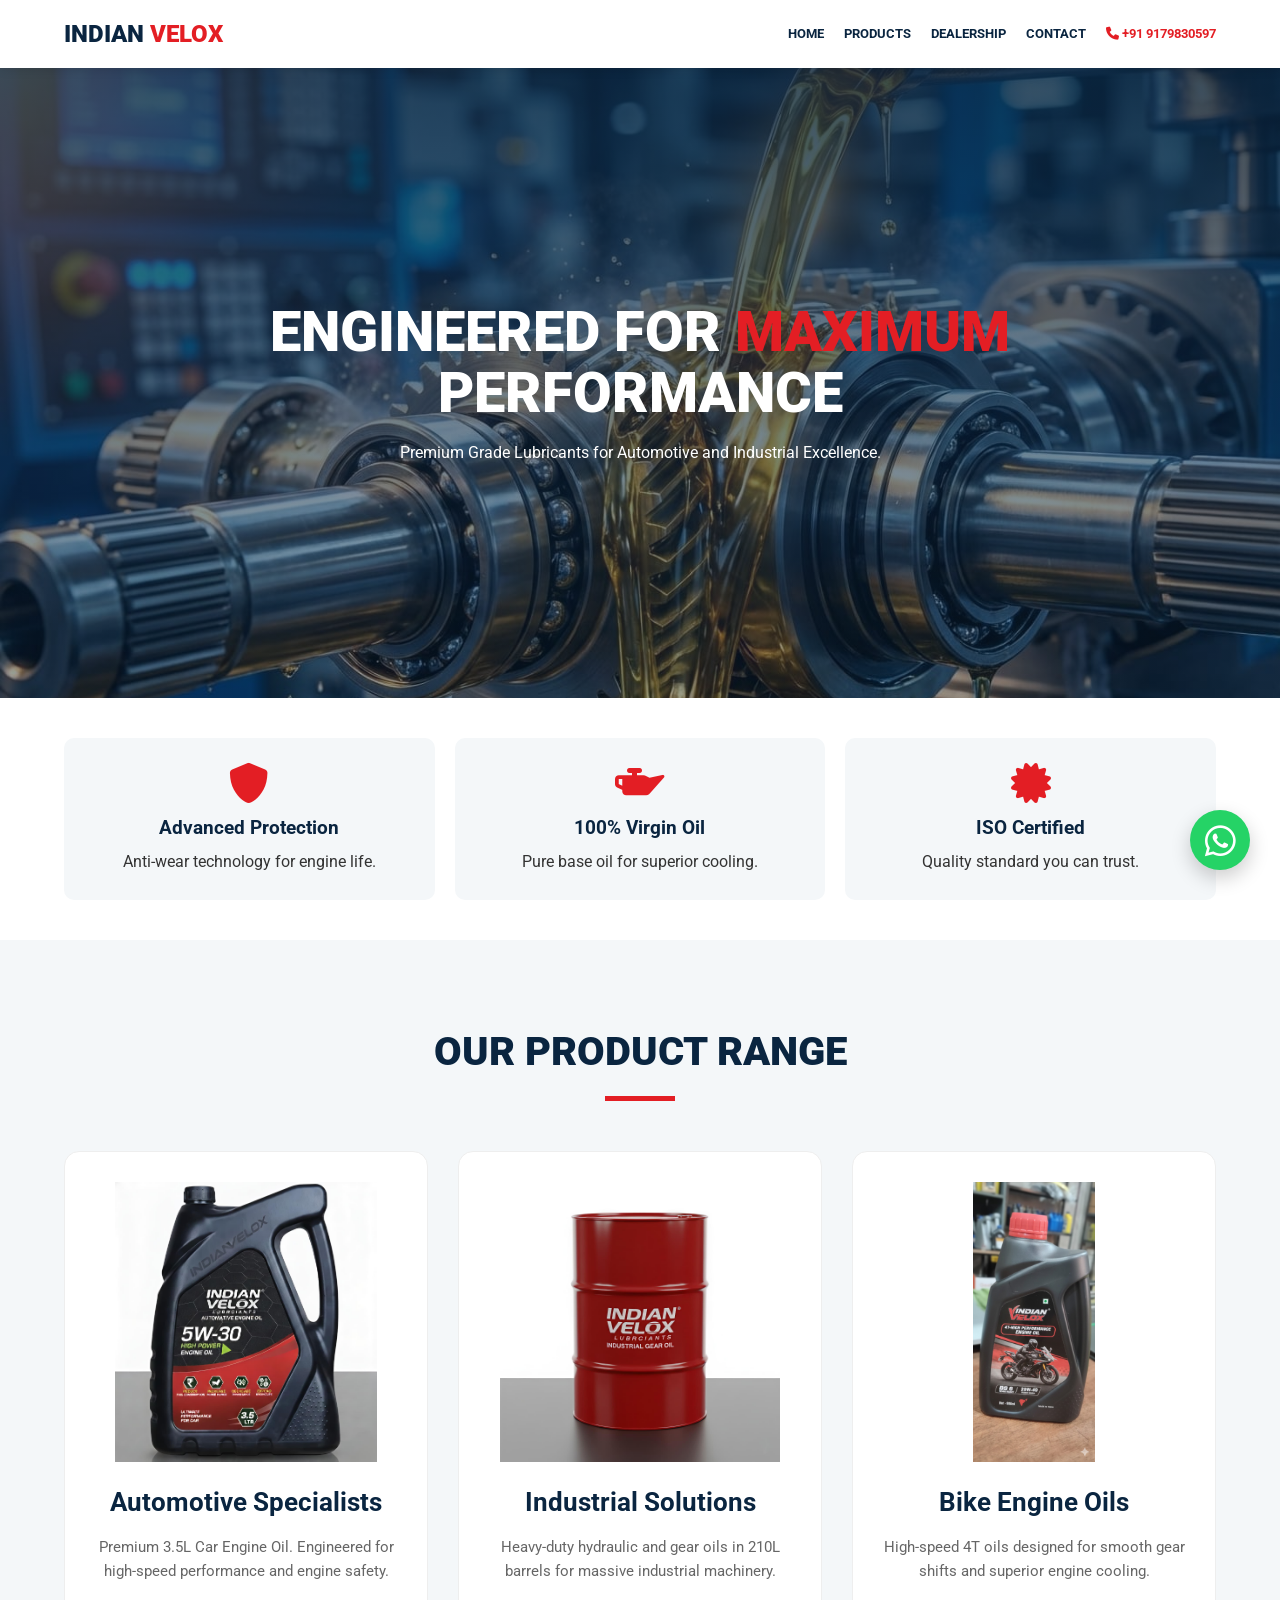
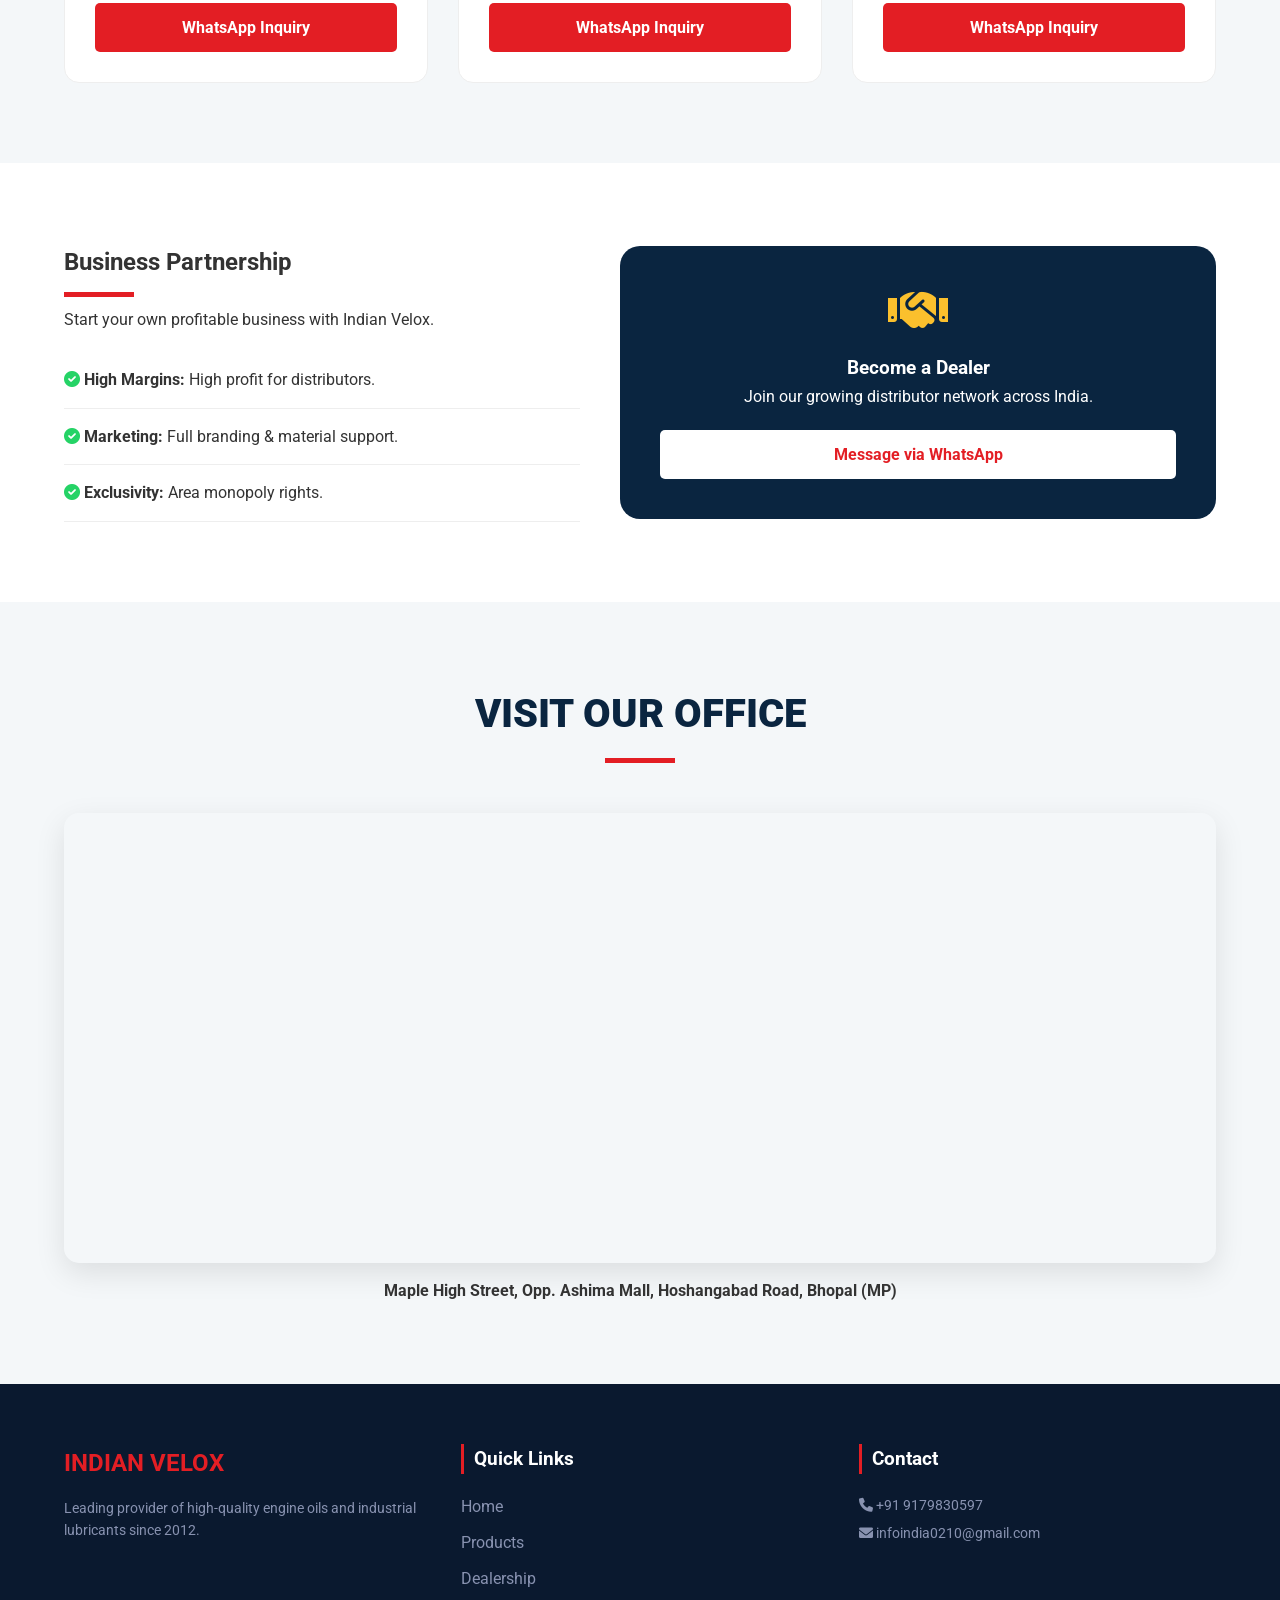
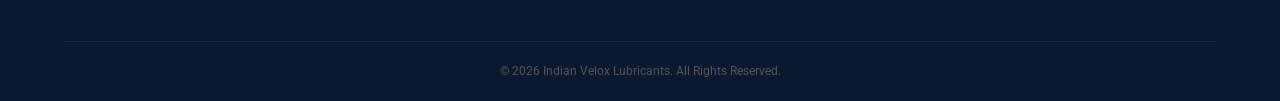
==== commit 3a5eb969: "Update index.html" ====
--- a/index.html
+++ b/index.html
@@ -6,71 +6,85 @@
     <title>Indian Velox Lubricants | Engine Perfection</title>
     <link href="https://fonts.googleapis.com/css2?family=Roboto:wght@300;400;700;900&display=swap" rel="stylesheet">
     <link rel="stylesheet" href="https://cdnjs.cloudflare.com/ajax/libs/font-awesome/6.0.0/css/all.min.css">
+    
     <style>
-        :root { --primary: #e31e24; --secondary: #0a2540; --light-bg: #f4f7f9; --text: #333; }
+        :root { --primary: #e31e24; --secondary: #0a2540; --light-bg: #f4f7f9; --text: #333; --accent: #fbc02d; }
         * { margin: 0; padding: 0; box-sizing: border-box; font-family: 'Roboto', sans-serif; scroll-behavior: smooth; }
-        body { line-height: 1.6; color: var(--text); overflow-x: hidden; }
-
-        /* Navigation */
+        body { line-height: 1.6; color: var(--text); overflow-x: hidden; background: #fff; }
+
+        /* Navigation - Desktop & Mobile */
         nav { padding: 15px 5%; background: #fff; display: flex; justify-content: space-between; align-items: center; position: sticky; top: 0; z-index: 1000; box-shadow: 0 2px 10px rgba(0,0,0,0.1); }
-        .logo { font-size: 22px; font-weight: 900; color: var(--secondary); text-decoration: none; }
+        .logo { font-size: 24px; font-weight: 900; color: var(--secondary); text-decoration: none; }
         .logo span { color: var(--primary); }
-        
         .nav-links { display: flex; align-items: center; }
         .nav-links a { color: var(--secondary); text-decoration: none; margin-left: 20px; font-weight: 700; font-size: 13px; text-transform: uppercase; transition: 0.3s; }
         .nav-links a:hover { color: var(--primary); }
         .menu-btn { display: none; font-size: 24px; cursor: pointer; color: var(--secondary); }
 
         /* Hero Section */
-        #hero { height: 60vh; background: linear-gradient(rgba(10,37,64,0.8), rgba(10,37,64,0.4)), url('hero.jfif'); background-size: cover; background-position: center; display: flex; align-items: center; justify-content: center; color: #fff; text-align: center; padding: 0 5%; }
-        .hero-text h1 { font-size: 2.8rem; font-weight: 900; line-height: 1.1; margin-bottom: 15px; }
+        #hero { height: 70vh; background: linear-gradient(rgba(10,37,64,0.8), rgba(10,37,64,0.4)), url('hero.jfif'); background-size: cover; background-position: center; display: flex; align-items: center; justify-content: center; color: #fff; text-align: center; padding: 0 5%; }
+        .hero-text h1 { font-size: 3.5rem; font-weight: 900; line-height: 1.1; margin-bottom: 15px; text-transform: uppercase; }
         .hero-text span { color: var(--primary); }
 
-        /* Features */
-        .features-bar { display: grid; grid-template-columns: repeat(auto-fit, minmax(280px, 1fr)); padding: 40px 5%; gap: 20px; text-align: center; background: #fff; }
-        .feature-item { padding: 20px; border-radius: 8px; background: var(--light-bg); }
-        .feature-item i { font-size: 2rem; color: var(--primary); margin-bottom: 10px; }
-
-        /* General Section */
-        section { padding: 60px 5%; }
-        .title-area { text-align: center; margin-bottom: 40px; }
-        .title-area h2 { font-size: 2rem; text-transform: uppercase; color: var(--secondary); font-weight: 900; }
-        .divider { width: 60px; height: 4px; background: var(--primary); margin: 10px auto; }
-
-        /* Products Grid - Mobile Optimized */
+        /* Features Bar */
+        .features-bar { display: grid; grid-template-columns: repeat(auto-fit, minmax(250px, 1fr)); padding: 40px 5%; gap: 20px; text-align: center; background: #fff; }
+        .feature-item { padding: 25px; border-radius: 10px; background: var(--light-bg); transition: 0.3s; }
+        .feature-item i { font-size: 2.5rem; color: var(--primary); margin-bottom: 10px; }
+        .feature-item h3 { font-size: 1.2rem; color: var(--secondary); margin-bottom: 5px; }
+
+        /* Products Grid */
+        section { padding: 80px 5%; }
+        .title-area { text-align: center; margin-bottom: 50px; }
+        .title-area h2 { font-size: 2.5rem; text-transform: uppercase; color: var(--secondary); font-weight: 900; }
+        .divider { width: 70px; height: 5px; background: var(--primary); margin: 12px auto; }
+
         .grid { display: grid; grid-template-columns: repeat(auto-fit, minmax(300px, 1fr)); gap: 30px; }
-        .card { background: #fff; border: 1px solid #eee; border-radius: 15px; overflow: hidden; padding: 25px; text-align: center; transition: 0.3s; }
-        .card img { width: 100%; height: 250px; object-fit: contain; margin-bottom: 15px; }
-        .view-btn { display: block; background: var(--primary); color: #fff; padding: 12px; text-decoration: none; border-radius: 5px; font-weight: bold; margin-top: 15px; font-size: 14px; }
+        .card { background: #fff; border: 1px solid #eee; border-radius: 15px; padding: 30px; text-align: center; transition: 0.4s; display: flex; flex-direction: column; }
+        .card:hover { transform: translateY(-10px); box-shadow: 0 15px 35px rgba(0,0,0,0.1); }
+        .card img { width: 100%; height: 280px; object-fit: contain; margin-bottom: 20px; }
+        .card h3 { color: var(--secondary); font-size: 1.6rem; margin-bottom: 12px; }
+        .card p { font-size: 15px; color: #666; margin-bottom: 20px; flex-grow: 1; }
+        .view-btn { background: var(--primary); color: #fff; padding: 12px 20px; text-decoration: none; border-radius: 5px; font-weight: bold; transition: 0.3s; width: 100%; display: inline-block; }
+        .view-btn:hover { background: var(--secondary); }
 
         /* Dealership Table Responsive */
-        .dealer-flex { display: flex; flex-wrap: wrap; gap: 30px; align-items: center; }
+        .dealer-flex { display: flex; flex-wrap: wrap; gap: 40px; align-items: center; }
         .dealer-info { flex: 1; min-width: 300px; }
-        .dealer-box { flex: 1; min-width: 300px; background: var(--secondary); color: #fff; padding: 30px; border-radius: 15px; text-align: center; }
-
-        /* WhatsApp Button */
-        .wa-float { position: fixed; bottom: 20px; right: 20px; background: #25D366; color: white; width: 55px; height: 55px; border-radius: 50%; display: flex; align-items: center; justify-content: center; font-size: 28px; z-index: 1000; box-shadow: 0 5px 15px rgba(0,0,0,0.2); text-decoration: none; }
-
-        /* Footer */
-        footer { background: #0a192f; color: #fff; padding: 40px 5% 20px; text-align: center; }
-
-        /* MOBILE VIEW ADJUSTMENTS */
+        .dealer-box { flex: 1; min-width: 300px; background: var(--secondary); color: #fff; padding: 40px; border-radius: 20px; text-align: center; }
+        .dealer-table { width: 100%; margin-top: 20px; border-collapse: collapse; }
+        .dealer-table td { padding: 15px 0; border-bottom: 1px solid #eee; }
+
+        /* Location */
+        .map-container { width: 100%; height: 450px; border-radius: 15px; overflow: hidden; margin-top: 30px; box-shadow: 0 10px 30px rgba(0,0,0,0.1); }
+
+        /* Floating WhatsApp */
+        .wa-float { position: fixed; bottom: 30px; right: 30px; background: #25D366; color: white; width: 60px; height: 60px; border-radius: 50%; display: flex; align-items: center; justify-content: center; font-size: 35px; z-index: 1000; box-shadow: 0 8px 20px rgba(0,0,0,0.2); text-decoration: none; }
+
+        /* Modern Footer */
+        footer { background: #0a192f; color: #fff; padding: 60px 5% 20px; }
+        .footer-grid { display: grid; grid-template-columns: repeat(auto-fit, minmax(200px, 1fr)); gap: 40px; max-width: 1200px; margin: 0 auto; }
+        .footer-col h3 { margin-bottom: 20px; font-size: 1.2rem; border-left: 3px solid var(--primary); padding-left: 10px; }
+        .footer-col ul { list-style: none; }
+        .footer-col ul li { margin-bottom: 10px; }
+        .footer-col ul li a { color: #8892b0; text-decoration: none; transition: 0.3s; }
+        .footer-col ul li a:hover { color: var(--primary); padding-left: 5px; }
+
+        /* Responsive Mobile View */
         @media (max-width: 768px) {
             .menu-btn { display: block; }
-            .nav-links { 
-                display: none; position: absolute; top: 100%; left: 0; width: 100%; 
-                background: #fff; flex-direction: column; padding: 20px 0; border-top: 1px solid #eee;
-            }
+            .nav-links { display: none; position: absolute; top: 100%; left: 0; width: 100%; background: #fff; flex-direction: column; padding: 20px; border-top: 1px solid #eee; }
             .nav-links.active { display: flex; }
-            .nav-links a { margin: 10px 0; font-size: 16px; }
+            .nav-links a { margin: 10px 0; font-size: 16px; margin-left: 0; }
             .hero-text h1 { font-size: 2.2rem; }
-            .grid { grid-template-columns: 1fr; } /* Ek line mein ek hi product */
+            .grid { grid-template-columns: 1fr; }
             .dealer-flex { flex-direction: column; }
-            .dealer-info, .dealer-box { width: 100%; }
+            .dealer-info, .dealer-box { width: 100%; min-width: unset; }
         }
     </style>
 </head>
 <body>
+
+    <a href="https://wa.me/919179830597" class="wa-float" target="_blank"><i class="fab fa-whatsapp"></i></a>
 
     <nav>
         <a href="#" class="logo">INDIAN <span>VELOX</span></a>
@@ -79,48 +93,47 @@
             <a href="#hero" onclick="toggleMenu()">Home</a>
             <a href="#products" onclick="toggleMenu()">Products</a>
             <a href="#dealership" onclick="toggleMenu()">Dealership</a>
+            <a href="#location" onclick="toggleMenu()">Contact</a>
             <a href="tel:+919179830597" style="color: var(--primary);"><i class="fas fa-phone"></i> +91 9179830597</a>
         </div>
     </nav>
-
-    <a href="https://wa.me/919179830597" class="wa-float" target="_blank"><i class="fab fa-whatsapp"></i></a>
 
     <section id="hero">
         <div class="hero-text">
-            <h1>Superior <span>Lubrication</span><br>For Engines</h1>
-            <p>High-performance oils for Automotive & Industrial needs.</p>
+            <h1>Engineered for <span>Maximum</span> Performance</h1>
+            <p>Premium Grade Lubricants for Automotive and Industrial Excellence.</p>
         </div>
     </section>
 
     <div class="features-bar">
-        <div class="feature-item"><i class="fas fa-shield-alt"></i><h3>Wear Protection</h3></div>
-        <div class="feature-item"><i class="fas fa-oil-can"></i><h3>100% Virgin Oil</h3></div>
-        <div class="feature-item"><i class="fas fa-check-circle"></i><h3>ISO Certified</h3></div>
+        <div class="feature-item"><i class="fas fa-shield-alt"></i><h3>Advanced Protection</h3><p>Anti-wear technology for engine life.</p></div>
+        <div class="feature-item"><i class="fas fa-oil-can"></i><h3>100% Virgin Oil</h3><p>Pure base oil for superior cooling.</p></div>
+        <div class="feature-item"><i class="fas fa-certificate"></i><h3>ISO Certified</h3><p>Quality standard you can trust.</p></div>
     </div>
 
     <section id="products" style="background: var(--light-bg);">
         <div class="title-area">
-            <h2>Our Products</h2>
+            <h2>Our Product Range</h2>
             <div class="divider"></div>
         </div>
         <div class="grid">
             <div class="card">
-                <img src="car-oil.png" alt="Car Oil">
+                <img src="car-oil.png" alt="Car Engine Oil">
                 <h3>Automotive Specialists</h3>
-                <p>Premium 3.5L Car Engine Oil for high performance.</p>
-                <a href="https://wa.me/919179830597?text=Car Oil Inquiry" class="view-btn">Inquire via WhatsApp</a>
+                <p>Premium 3.5L Car Engine Oil. Engineered for high-speed performance and engine safety.</p>
+                <a href="https://wa.me/919179830597?text=Inquiry for Car Engine Oil" class="view-btn">WhatsApp Inquiry</a>
             </div>
             <div class="card">
-                <img src="industrial-barrel.png" alt="Barrel">
+                <img src="industrial-barrel.png" alt="Industrial Barrel">
                 <h3>Industrial Solutions</h3>
-                <p>Heavy-duty hydraulic oils in 210L barrels.</p>
-                <a href="https://wa.me/919179830597?text=Industrial Oil Inquiry" class="view-btn">Inquire via WhatsApp</a>
+                <p>Heavy-duty hydraulic and gear oils in 210L barrels for massive industrial machinery.</p>
+                <a href="https://wa.me/919179830597?text=Inquiry for Industrial Barrels" class="view-btn">WhatsApp Inquiry</a>
             </div>
             <div class="card">
-                <img src="p1.jpeg" alt="Bike Oil">
+                <img src="p1.jpeg" alt="Bike Engine Oil">
                 <h3>Bike Engine Oils</h3>
-                <p>Superior 4T oils for smooth riding and cooling.</p>
-                <a href="https://wa.me/919179830597?text=Bike Oil Inquiry" class="view-btn">Inquire via WhatsApp</a>
+                <p>High-speed 4T oils designed for smooth gear shifts and superior engine cooling.</p>
+                <a href="https://wa.me/919179830597?text=Inquiry for Bike Engine Oil" class="view-btn">WhatsApp Inquiry</a>
             </div>
         </div>
     </section>
@@ -128,34 +141,55 @@
     <section id="dealership">
         <div class="dealer-flex">
             <div class="dealer-info">
-                <h2 style="color: var(--secondary); font-size: 2rem;">Business Partnership</h2>
+                <h2>Business Partnership</h2>
                 <div class="divider" style="margin: 10px 0;"></div>
-                <p>Join Central India's fastest growing brand.</p>
-                <ul style="list-style: none; margin-top: 20px;">
-                    <li style="margin-bottom: 10px;"><i class="fas fa-check-circle" style="color: #25D366;"></i> High Profit Margins</li>
-                    <li style="margin-bottom: 10px;"><i class="fas fa-check-circle" style="color: #25D366;"></i> Territory Monopoly</li>
-                    <li style="margin-bottom: 10px;"><i class="fas fa-check-circle" style="color: #25D366;"></i> Marketing Support</li>
+                <p>Start your own profitable business with Indian Velox.</p>
+                <table class="dealer-table">
+                    <tr><td><i class="fas fa-check-circle" style="color:#25D366"></i> <strong>High Margins:</strong> High profit for distributors.</td></tr>
+                    <tr><td><i class="fas fa-check-circle" style="color:#25D366"></i> <strong>Marketing:</strong> Full branding & material support.</td></tr>
+                    <tr><td><i class="fas fa-check-circle" style="color:#25D366"></i> <strong>Exclusivity:</strong> Area monopoly rights.</td></tr>
+                </table>
+            </div>
+            <div class="dealer-box">
+                <i class="fas fa-handshake" style="font-size: 3rem; color: var(--accent); margin-bottom: 20px;"></i>
+                <h3>Become a Dealer</h3>
+                <p style="margin-bottom: 20px;">Join our growing distributor network across India.</p>
+                <a href="https://wa.me/919179830597?text=Dealership Inquiry" class="view-btn" style="background:#fff; color:var(--primary)">Message via WhatsApp</a>
+            </div>
+        </div>
+    </section>
+
+    <section id="location" style="background: var(--light-bg); text-align: center;">
+        <div class="title-area"><h2>Visit Our Office</h2><div class="divider"></div></div>
+        <div class="map-container">
+            <iframe src="https://www.google.com/maps/embed?pb=!1m18!1m12!1m3!1d3667.632292671511!2d77.45781117531916!3d23.18360697906233!2m3!1f0!2f0!3f0!3m2!1i1024!2i768!4f13.1!3m3!1m2!1s0x397c43e91319fd9d%3A0x28282b10ee89dcc9!2sMaple%20High%20Street!5e0!3m2!1sen!2sin!4v1700000000000" width="100%" height="100%" style="border:0;" allowfullscreen="" loading="lazy"></iframe>
+        </div>
+        <p style="margin-top: 15px; font-weight: bold;">Maple High Street, Opp. Ashima Mall, Hoshangabad Road, Bhopal (MP)</p>
+    </section>
+
+    <footer>
+        <div class="footer-grid">
+            <div class="footer-col">
+                <h2 style="color: var(--primary); margin-bottom: 15px;">INDIAN VELOX</h2>
+                <p style="color: #8892b0; font-size: 14px;">Leading provider of high-quality engine oils and industrial lubricants since 2012.</p>
+            </div>
+            <div class="footer-col">
+                <h3>Quick Links</h3>
+                <ul>
+                    <li><a href="#hero">Home</a></li>
+                    <li><a href="#products">Products</a></li>
+                    <li><a href="#dealership">Dealership</a></li>
                 </ul>
             </div>
-            <div class="dealer-box">
-                <i class="fas fa-handshake" style="font-size: 3rem; color: var(--accent); margin-bottom: 15px;"></i>
-                <h3>Start Today</h3>
-                <a href="https://wa.me/919179830597?text=Dealership Inquiry" class="view-btn" style="background: #fff; color: var(--primary);">BECOME A DEALER</a>
-            </div>
-        </div>
-    </section>
-
-    <section id="location" style="background: var(--light-bg); text-align: center;">
-        <h2 style="color: var(--secondary);">Our Office</h2>
-        <div class="divider"></div>
-        <div style="width: 100%; height: 300px; border-radius: 15px; overflow: hidden; margin-top: 20px;">
-            <iframe src="https://www.google.com/maps/contrib/114368597028981625293/reviews" width="100%" height="100%" style="border:0;" allowfullscreen="" loading="lazy"></iframe>
-        </div>
-        <p style="margin-top: 15px; font-weight: bold; font-size: 14px;">Maple High Street, Opp. Ashima Mall, Bhopal (MP)</p>
-    </section>
-
-    <footer>
-        <p>© 2026 Indian Velox Lubricants. All Rights Reserved.</p>
+            <div class="footer-col">
+                <h3>Contact</h3>
+                <p style="color: #8892b0; font-size: 14px;"><i class="fas fa-phone"></i> +91 9179830597</p>
+                <p style="color: #8892b0; font-size: 14px; margin-top: 5px;"><i class="fas fa-envelope"></i> infoindia0210@gmail.com</p>
+            </div>
+        </div>
+        <p style="text-align: center; margin-top: 40px; color: #555; font-size: 12px; border-top: 1px solid #1a2a44; padding-top: 20px;">
+            © 2026 Indian Velox Lubricants. All Rights Reserved.
+        </p>
     </footer>
 
     <script>
